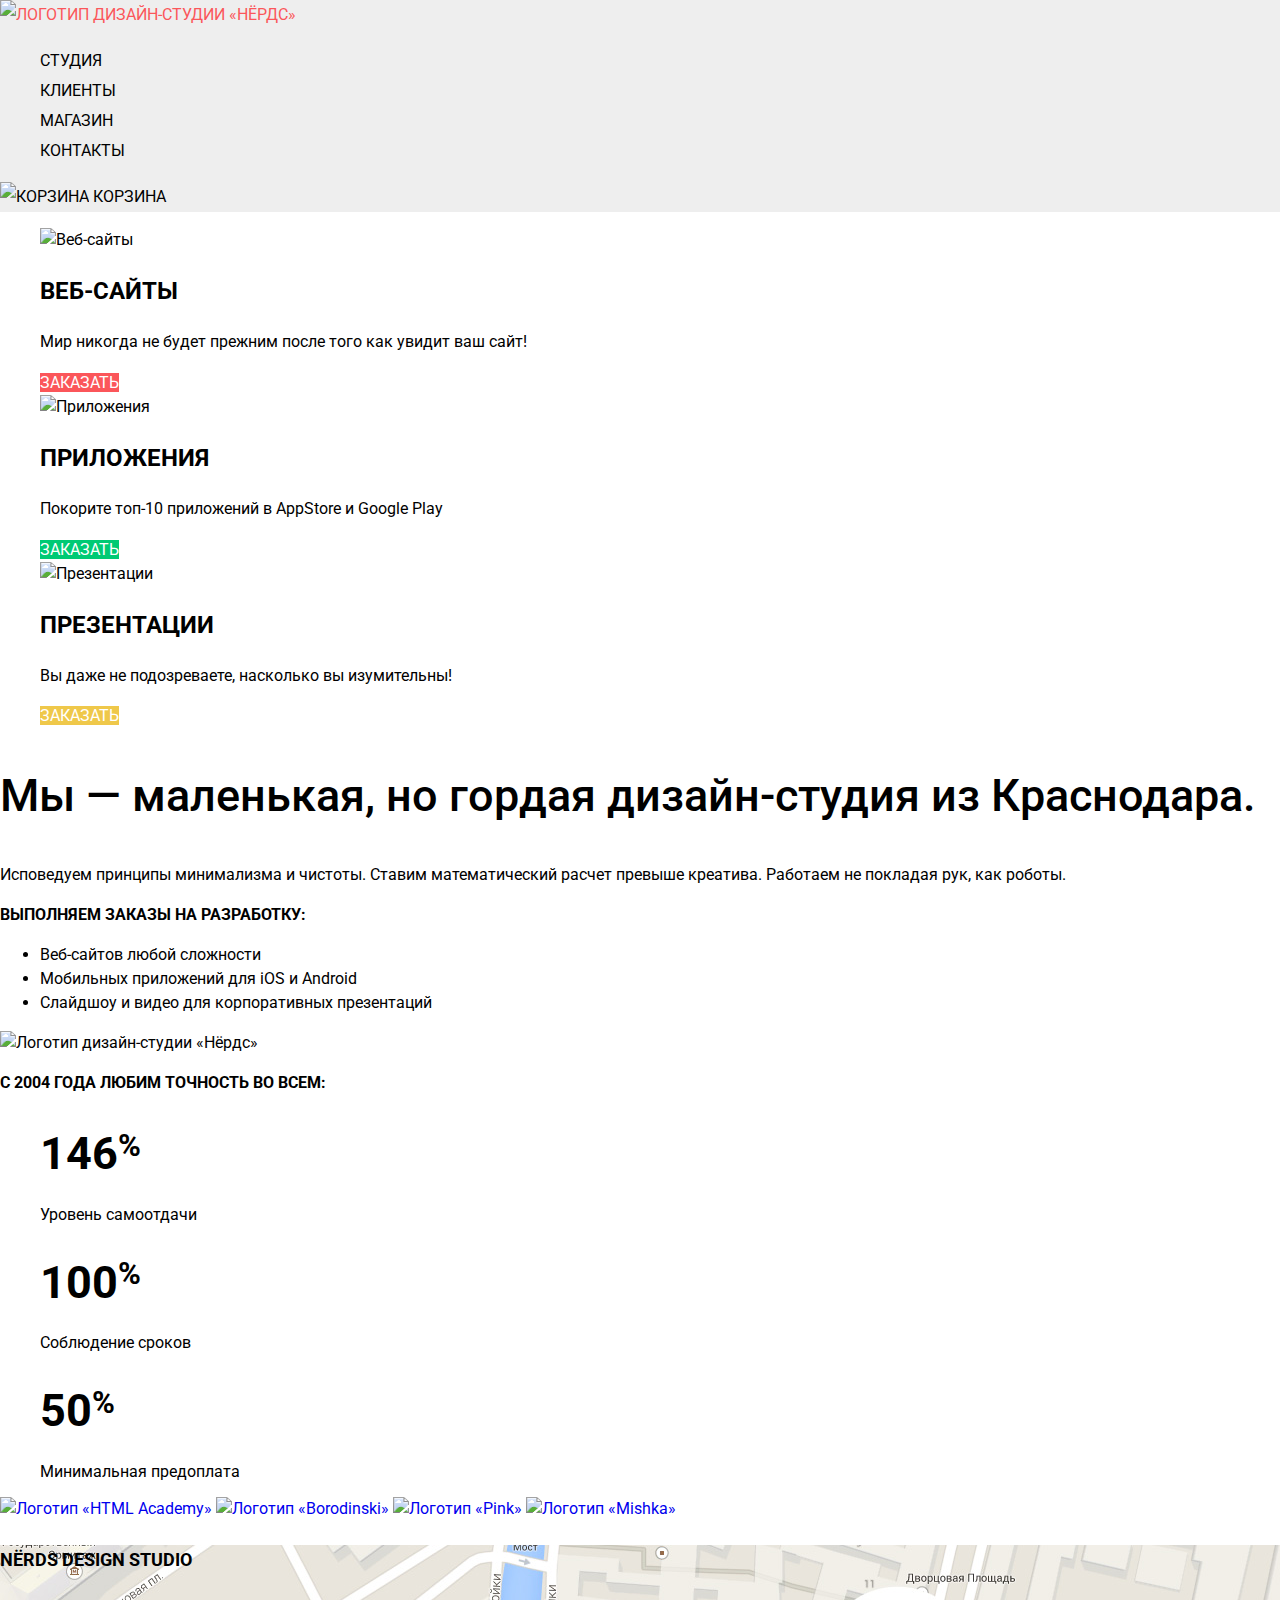
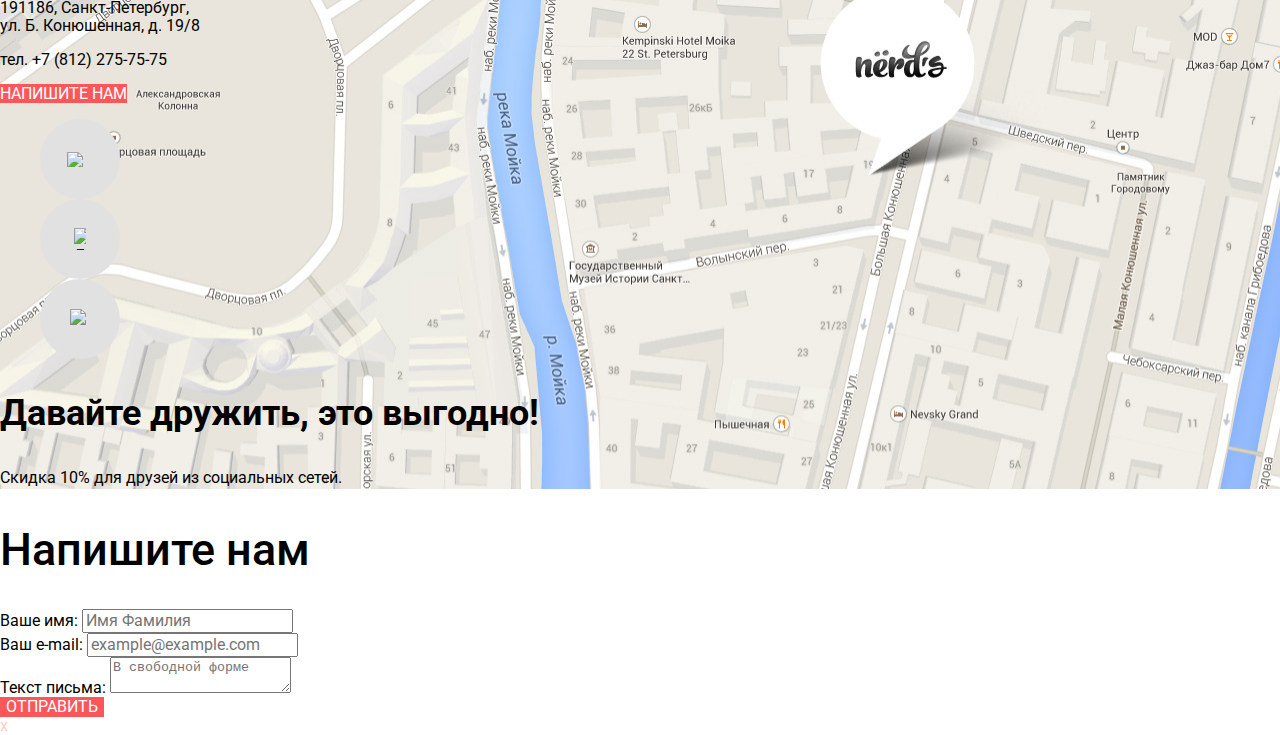
==== index.html @ 0537f31e "Поправил недоделки" ====
<!DOCTYPE html>
<html lang="ru">
  <head>
    <meta charset="utf-8">
    <title>HTML Academy: Нёрдс</title>
    <link href="https://fonts.googleapis.com/css?family=Roboto:400,500,700&display=swap&subset=cyrillic" rel="stylesheet">
    <link href="css/normalize.css" rel="stylesheet">
    <link href="css/style.css" rel="stylesheet">
  </head>
  <body>
    <header class="main-header">
      <nav class="main-navigation">
        <a class="main-header-logo">
          <img src="img/nerds-logo.svg" width="160" height="65" alt="Логотип дизайн-студии «Нёрдс»">
        </a>
        <ul class="site-navigation">
          <li>
            <a href="#">
              Студия
            </a>
          </li>
          <li>
            <a href="#">
              Клиенты
            </a>
          </li>
          <li>
            <a href="catalog.html">
              Магазин
            </a>
          </li>
          <li>
            <a href="#">
              Контакты
            </a>
          </li>
        </ul>
        <a href="#">
          <img src="img/cart-icon.svg" width="15" height="15" alt="Корзина">
          Корзина
        </a>
      </nav>
    </header>
    <main>
      <!--Слайдеры-->
      <h1 class="visually-hidden">Дизайн-студия «Нёрдс»</h1>
      <section class="functions">
        <h2 class="visually-hidden">Разрабатываем</h2>
        <ul class="functions-list">
          <li class="functions-item">
            <img src="img/index-sites.png" width="300" height="146" alt="Веб-сайты">
            <h3>Веб-сайты</h3>
            <p>Мир никогда не будет прежним после того как увидит ваш сайт!</p>
            <a class="button" href="#">
              Заказать
            </a>
          </li>
          <li class="functions-item">
            <img src="img/index-applications.png" width="300" height="146" alt="Приложения">
            <h3>Приложения</h3>
            <p>Покорите топ-10 приложений в AppStore и Google Play</p>
            <a class="button button-green" href="#">
              Заказать
            </a>
          </li>
          <li class="functions-item">
            <img src="img/index-presentations.png" width="300" height="146" alt="Презентации">
            <h3>Презентации</h3>
            <p>Вы даже не подозреваете, насколько вы изумительны!</p>
            <a class="button button-orange" href="#">
              Заказать
            </a>
          </li>
        </ul>
      </section>
      <section class="features">
        <h2 class="visually-hidden">Преимущества</h2>
        <p class="features-big">Мы — маленькая, но гордая дизайн-студия из Краснодара.</p>
        <p>Исповедуем принципы минимализма и чистоты. Ставим математический расчет превыше креатива. Работаем не покладая рук, как роботы.</p>
        <h3>Выполняем заказы на разработку:</h3>
        <ul class="features-works">
          <li>
            Веб-сайтов любой сложности
          </li>
          <li>
            Мобильных приложений для iOS и Android
          </li>
          <li>
            Слайдшоу и видео для корпоративных презентаций
          </li>
        </ul>
        <img src="img/index-logo2.png" width="360" height="208" alt="Логотип дизайн-студии «Нёрдс»">
        <div>
          <h3>с 2004 года любим точность во всем:</h3>
          <ul class="features-present">
            <li>
              <p>146<span><sup>%</sup></span></p>
              <p>Уровень самоотдачи</p>
            </li>
            <li>
              <p>100<span><sup>%</sup></span></p>
              <p>Соблюдение сроков</p>
            </li>
            <li>
              <p>50<span><sup>%</sup></span></p>
              <p>Минимальная предоплата</p>
            </li>
          </ul>
        </div>
      </section>
      <section class="partners">
        <a href="https://htmlacademy.ru/intensive/htmlcss">
          <img src="img/htmlacademy-logo.png" width="199" height="68" alt="Логотип «HTML Academy»">
        </a>
        <a href="#">
          <img src="img/borodinski-logo.png" width="209" height="87" alt="Логотип «Borodinski»">
        </a>
        <a href="#">
          <img src="img/pink-logo.png" width="185" height="52" alt="Логотип «Pink»">
        </a>
        <a href="#">
          <img src="img/mishka-logo.png" width="173" height="84" alt="Логотип «Mishka»">
        </a>
      </section>
    </main>
    <footer class="main-footer">
      <section class="footer-contacts">
        <h4>NЁRDS DESIGN STUDIO</h4>
        <p>191186, Санкт-Петербург,<br>
          ул. Б. Конюшенная, д. 19/8</p>
        <p>тел. +7 (812) 275-75-75</p>
        <a class="button" href="#">
          Напишите нам
        </a>
      </section>
      <div class="footer-social">
        <div class="footer-social-links">
          <ul>
            <li>
              <a class="button-social button-social-vk" href="#">
                <img src="img/vk-icon.svg" width="26" height="15" alt="Логотип «Вконтакте»">
              </a>
            </li>
            <li>
              <a class="button-social button-social-fb" href="#">
                <img src="img/fb-icon.svg" width="12" height="22" alt="Логотип «Фейсбук»">
              </a>
            </li>
            <li>
              <a class="button-social button-social-inst" href="#">
                <img src="img/insta-icon.svg" width="21" height="21" alt="Логотип «Инстаграм»">
              </a>
            </li>
          </ul>
        </div>
        <div class="footer-social-slogan">
          <h3>Давайте дружить, это выгодно!</h3>
          <p>Скидка 10% для друзей из социальных сетей.</p>
        </div>
      </div>
    </footer>
    <section class="modal-write-us">
      <h2>Напишите нам</h2>
      <form class="modal-write-us-form" action="https://echo.htmlacademy.ru" method="post">
        <div class="fullname">
          <label>
            Ваше имя:
            <input type="text" name="fullname" placeholder="Имя Фамилия">
          </label>
        </div>
        <div class="email">
          <label>
            Ваш e-mail:
            <input type="text" name="email" placeholder="example@example.com">
          </label>
        </div>
        <div class="message">
          <label>
            Текст письма:
            <textarea name="message" placeholder="В свободной форме"></textarea>
          </label>
        </div>
        <button class="button" type="submit">Отправить</button>
      </form>
      <a href="#">
        <span class="modal-close">x</span>
      </a>
    </section>
  </body>
</html>
---- css/style.css ----
/* CSS Document */

.visually-hidden {
  /* Удаляем элемент из потока документа */
  position: absolute;
  /* Временное решение для неверно произносимого, размазанного текста */
  white-space: nowrap;
  /* Устанавливаем минимально возможный размер (некоторые скринридеры игнорируют элементы с нулевой высотой и шириной) */
  width: 1px;
  height: 1px;
  /* Скрываем вылезающий за границы контент */
  overflow: hidden;
  /* Сбрасываем любые свойства, которые могут повлиять на размер элемента */
  border: 0;
  padding: 0;
  /* Вырезаем ту часть контента, которая должна отображаться. */
  /* Устаревшее свойство clip для старых браузеров */
  clip: rect(0 0 0 0);
  /* clip-path для новых браузеров. inset(50%) определяет область вставки, которая позволит контенту исчезнуть.  */
  clip-path: inset(50%); 
    /* Похоже, никто до конца не понимает, почему тут margin: -1px. Кроме того, это приводит к проблемам (читай: https://github.com/h5bp/html5-boilerplate/issues/1985). */
  margin: -1px;
}

body {
  margin: 0;
  padding: 0;

  font-family: "Roboto", Arial, sans-serif;
  font-size: 16px;
  line-height: 24px;
  font-weight: 400;

  background-color: #ffffff;
}

a {
  text-decoration: none;
}

.main-header {
  line-height: 30px;

  background-color: #eeeeee;
}

.main-navigation {
  text-transform: uppercase;
}

.site-navigation {
  list-style: none;
}

.main-navigation a {
  color: #000000;
}

.main-navigation a:hover {
  color: #fb565a;
}

.main-navigation a:active {
  color: #000000;
}

.main-navigation a:focus {
  color: #000000;
  border-bottom: 1px solid #fb565a;
}

.functions-list {
  list-style: none;
}

.functions-item h3 {
  font-size: 24px;
  line-height: 30px;
  font-weight: 700;
  text-transform: uppercase;
}

.features-big {
  font-size: 45px;
  line-height: 45px;
  font-weight: 500;
}

.features h3 {
  font-size: 16px;
  line-height: 24px;
  font-weight: 700;
  text-transform: uppercase;
}

.features-present {
  list-style: none;
}

.features-present p:nth-child(1) {
  font-size: 45px;
  line-height: 10px;
  font-weight: 700;
}

.features-present p:nth-child(2) {
  font-size: 16px;
  line-height: 18px;
}

.features-present span {
  font-size: smaller;
}

.main-footer {
  background-image: url("../img/map+marker.jpg");
  background-position: 0 -200px;
  background-repeat: no-repeat;
}

.footer-contacts {
  font-size: 16px;
  line-height: 18px;
}

.footer-contacts h4 {
  font-size: 18px;
  line-height: 30px;
  font-weight: 700;
  text-transform: uppercase;
}

.footer-social ul {
  list-style: none;
}

.footer-social-links {
  text-align: left;
}

.footer-social-slogan h3 {
  font-size: 36px;
  line-height: 36px;
  font-weight: 700;
}

.footer-social-slogan p {
  font-size: 16px;
  line-height: 22px;
}

.modal-write-us {
  font-size: 16px;
  line-height: 18px;
}

.modal-write-us h2 {
  font-size: 45px;
  line-height: 45px;
  font-weight: 500;
}

.modal-write-us-form input {
  font: inherit;
}

.modal-write-us span {
  color: #fecccd;
}

.modal-write-us span:hover {
  background-color: #fb565a;
}

.modal-write-us span:active {
  background-color: #ffeeee;
}

.button {
  font: inherit;

  text-align: center;
  color: #ffffff;
  vertical-align: middle;
  text-transform: uppercase;

  background-color: #fb565a;
  border: none;
}

.button:hover {
  background-color: #e74246;
}

.button:active {
  background-color: #d7373b;
}


.button-green {
  background-color: #00ca74;
}

.button-green:hover {
  background-color: #00bc6c;
}

.button-green:active {
  background-color: #00aa62;
}

.button-orange {
  background-color: #efc84a;
}

.button-orange:hover {
  background-color: #eab534;
}

.button-orange:active {
  background-color: #e5a722;
}

.button-social {
  display: flex;
  background-color: #e1e1e1;
  width: 80px;
  height: 80px;
  border-radius: 50%;
  text-align: center;
  justify-content: center;
  align-items: center;
}

.button-social:hover {
  background-color: #e74246;
}

.button-social:active {
  background-color: #d7373b;
}

.page-intro h1 {
  font-size: 55px;
  line-height: 55px;
  font-weight: 500;
}

.filters fieldset {
  border-width: 0px;
}

.filter-one legend {
  font-size: 18px;
  line-height: 30px;
  font-weight: 700;
  text-transform: uppercase;
}

.filter-price {
  font-size: 16px;
  line-height: 22px;
  text-transform: uppercase;
}

.filter-price input {
  font: inherit;
}

.filter-grid,
.filter-options {
  font-size: 16px;
  line-height: 20px;
}

.filters ul {
  list-style: none;
}

.filters button {
  font-size: 16px;
  line-height: 18px;
  font-weight: 500;
  text-transform: uppercase;
}

.sorting legend {
  font-size: 18px;
  line-height: 18px;
  font-weight: 700;
  text-transform: uppercase;
}

.sorting a {
  color: #000000;
  font-size: 14px;
  line-height: 18px;
  text-transform: uppercase;
}

.sorting span {
  font-size: 0px;
  line-height: 18px;
}

.catalog ul {
  list-style: none;
}

.catalog-item-popup h3 {
  color: #000000;
  font-size: 18px;
  line-height: 30px;
  font-weight: 700;
  text-transform: uppercase;
}

.catalog-item-popup h3:hover {
  color: #fb565a;
}

.catalog-item-popup h3:active {
  color: #000000;
}

.pagination-item a {
  color: #000000;
  font-size: 16px;
  line-height: 18px;
  font-weight: 500;
  text-transform: uppercase;
}

.pagination-item {
  background-color: #eeeeee;
}

.pagination-item:hover {
  background-color: #dfdfdf;
}

.pagination-item:active {
  background-color: #d5d5d5;
}

.pagination-item-current {
  background-color: #ffffff;
  border: 1px solid #dbdbdb;
}
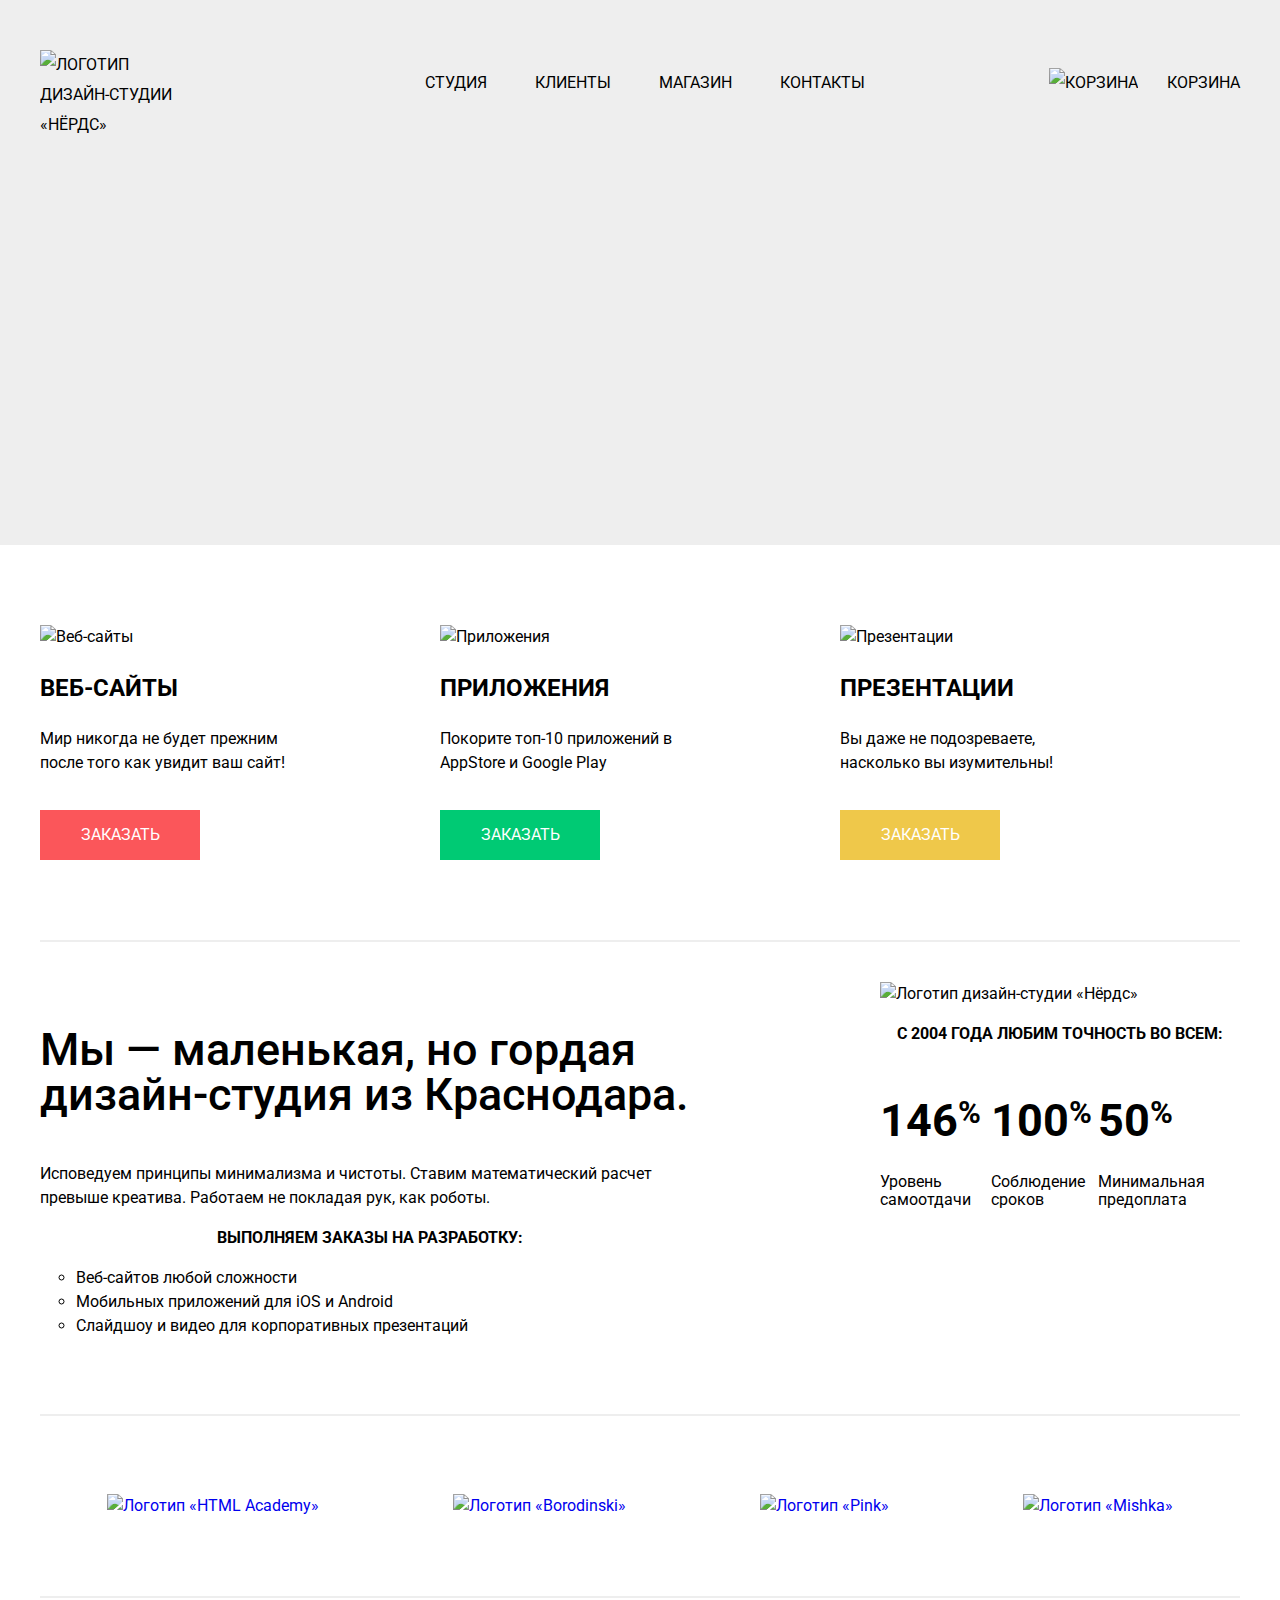
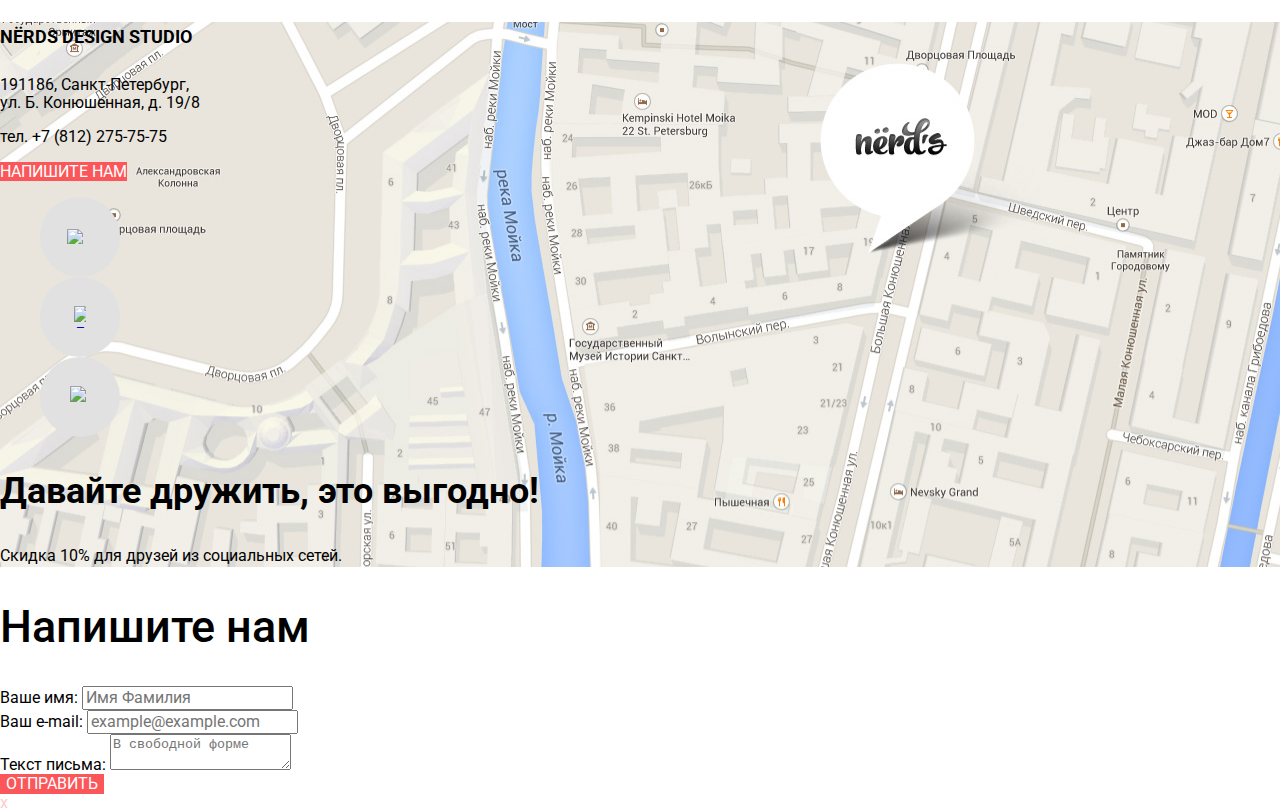
==== commit 01494909: "Промежуточные правки" ====
--- a/index.html
+++ b/index.html
@@ -9,7 +9,7 @@
   </head>
   <body>
     <header class="main-header">
-      <nav class="main-navigation">
+      <nav class="main-navigation container">
         <a class="main-header-logo">
           <img src="img/nerds-logo.svg" width="160" height="65" alt="Логотип дизайн-студии «Нёрдс»">
         </a>
@@ -35,127 +35,158 @@
             </a>
           </li>
         </ul>
-        <a href="#">
-          <img src="img/cart-icon.svg" width="15" height="15" alt="Корзина">
-          Корзина
-        </a>
+        <div class="main-navigation-cart">
+          <a href="#">
+            <img src="img/cart-icon.svg" width="15" height="15" alt="Корзина">
+            Корзина
+          </a>
+        </div>
       </nav>
     </header>
     <main>
-      <!--Слайдеры-->
-      <h1 class="visually-hidden">Дизайн-студия «Нёрдс»</h1>
-      <section class="functions">
-        <h2 class="visually-hidden">Разрабатываем</h2>
-        <ul class="functions-list">
-          <li class="functions-item">
-            <img src="img/index-sites.png" width="300" height="146" alt="Веб-сайты">
-            <h3>Веб-сайты</h3>
-            <p>Мир никогда не будет прежним после того как увидит ваш сайт!</p>
-            <a class="button" href="#">
-              Заказать
-            </a>
-          </li>
-          <li class="functions-item">
-            <img src="img/index-applications.png" width="300" height="146" alt="Приложения">
-            <h3>Приложения</h3>
-            <p>Покорите топ-10 приложений в AppStore и Google Play</p>
-            <a class="button button-green" href="#">
-              Заказать
-            </a>
-          </li>
-          <li class="functions-item">
-            <img src="img/index-presentations.png" width="300" height="146" alt="Презентации">
-            <h3>Презентации</h3>
-            <p>Вы даже не подозреваете, насколько вы изумительны!</p>
-            <a class="button button-orange" href="#">
-              Заказать
-            </a>
-          </li>
-        </ul>
-      </section>
-      <section class="features">
-        <h2 class="visually-hidden">Преимущества</h2>
-        <p class="features-big">Мы — маленькая, но гордая дизайн-студия из Краснодара.</p>
-        <p>Исповедуем принципы минимализма и чистоты. Ставим математический расчет превыше креатива. Работаем не покладая рук, как роботы.</p>
-        <h3>Выполняем заказы на разработку:</h3>
-        <ul class="features-works">
-          <li>
-            Веб-сайтов любой сложности
-          </li>
-          <li>
-            Мобильных приложений для iOS и Android
-          </li>
-          <li>
-            Слайдшоу и видео для корпоративных презентаций
-          </li>
-        </ul>
-        <img src="img/index-logo2.png" width="360" height="208" alt="Логотип дизайн-студии «Нёрдс»">
-        <div>
-          <h3>с 2004 года любим точность во всем:</h3>
-          <ul class="features-present">
-            <li>
-              <p>146<span><sup>%</sup></span></p>
-              <p>Уровень самоотдачи</p>
-            </li>
-            <li>
-              <p>100<span><sup>%</sup></span></p>
-              <p>Соблюдение сроков</p>
-            </li>
-            <li>
-              <p>50<span><sup>%</sup></span></p>
-              <p>Минимальная предоплата</p>
+      <div class="slider">
+        <div class="container">
+        </div>
+      </div>
+      <div class="container">
+        <h1 class="visually-hidden">Дизайн-студия «Нёрдс»</h1>
+        <section class="functions">
+          <h2 class="visually-hidden">Разрабатываем</h2>
+          <ul class="functions-list">
+            <li class="functions-item">
+              <img src="img/index-sites.png" width="300" height="146" alt="Веб-сайты">
+              <div class="functions-item-content">
+                <h3>Веб-сайты</h3>
+                <p>Мир никогда не будет прежним после того как увидит ваш сайт!</p>
+              </div>
+              <a class="button" href="#">
+                <p>Заказать</p>
+              </a>
+            </li>
+            <li class="functions-item">
+              <img src="img/index-applications.png" width="300" height="146" alt="Приложения">
+              <div class="functions-item-content">
+                <h3>Приложения</h3>
+                <p>Покорите топ-10 приложений в AppStore и Google Play</p>
+              </div>
+              <a class="button button-green" href="#">
+                <p>Заказать</p>
+              </a>
+            </li>
+            <li class="functions-item">
+              <img src="img/index-presentations.png" width="300" height="146" alt="Презентации">
+              <div class="functions-item-content">
+                <h3>Презентации</h3>
+                <p>Вы даже не подозреваете, насколько вы изумительны!</p>
+              </div>
+              <a class="button button-orange" href="#">
+                <p>Заказать</p>
+              </a>
             </li>
           </ul>
-        </div>
-      </section>
-      <section class="partners">
-        <a href="https://htmlacademy.ru/intensive/htmlcss">
-          <img src="img/htmlacademy-logo.png" width="199" height="68" alt="Логотип «HTML Academy»">
-        </a>
-        <a href="#">
-          <img src="img/borodinski-logo.png" width="209" height="87" alt="Логотип «Borodinski»">
-        </a>
-        <a href="#">
-          <img src="img/pink-logo.png" width="185" height="52" alt="Логотип «Pink»">
-        </a>
-        <a href="#">
-          <img src="img/mishka-logo.png" width="173" height="84" alt="Логотип «Mishka»">
-        </a>
-      </section>
+        </section>
+        <section class="features">
+          <h2 class="visually-hidden">Преимущества</h2>
+          <ul class="features-list">
+            <li class="features-item">
+              <p class="features-big">Мы — маленькая, но гордая дизайн-студия из Краснодара.</p>
+              <p>Исповедуем принципы минимализма и чистоты. Ставим математический расчет превыше креатива. Работаем не покладая рук, как роботы.</p>
+              <h3>Выполняем заказы на разработку:</h3>
+              <ul class="features-works">
+                <li>
+                  Веб-сайтов любой сложности
+                </li>
+                <li>
+                  Мобильных приложений для iOS и Android
+                </li>
+                <li>
+                  Слайдшоу и видео для корпоративных презентаций
+                </li>
+              </ul>
+            </li>
+            <li class="features-item">
+              <img src="img/index-logo2.png" width="360" height="208" alt="Логотип дизайн-студии «Нёрдс»">
+              <div>
+                <h3>с 2004 года любим точность во всем:</h3>
+                <ul class="features-present">
+                  <li>
+                    <p>146<span><sup>%</sup></span></p>
+                    <p>Уровень самоотдачи</p>
+                  </li>
+                  <li>
+                    <p>100<span><sup>%</sup></span></p>
+                    <p>Соблюдение сроков</p>
+                  </li>
+                  <li>
+                    <p>50<span><sup>%</sup></span></p>
+                    <p>Минимальная предоплата</p>
+                  </li>
+                </ul>
+              </div>
+            </li>
+          </ul>
+        </section>
+        <section class="partners">
+          <ul class="partners-list">
+            <li class="partners-item">
+              <a href="https://htmlacademy.ru/intensive/htmlcss">
+                <img src="img/htmlacademy-logo.png" width="199" height="68" alt="Логотип «HTML Academy»">
+              </a>
+            </li>
+            <li class="partners-item">
+              <a href="#">
+                <img src="img/borodinski-logo.png" width="209" height="87" alt="Логотип «Borodinski»">
+              </a>
+            </li>
+            <li class="partners-item">
+              <a href="#">
+                <img src="img/pink-logo.png" width="185" height="52" alt="Логотип «Pink»">
+              </a>
+            </li>
+            <li class="partners-item">
+              <a href="#">
+                <img src="img/mishka-logo.png" width="173" height="84" alt="Логотип «Mishka»">
+              </a>
+            </li>
+          </ul>
+        </section>
+      </div>
     </main>
     <footer class="main-footer">
-      <section class="footer-contacts">
-        <h4>NЁRDS DESIGN STUDIO</h4>
-        <p>191186, Санкт-Петербург,<br>
-          ул. Б. Конюшенная, д. 19/8</p>
-        <p>тел. +7 (812) 275-75-75</p>
-        <a class="button" href="#">
-          Напишите нам
-        </a>
-      </section>
-      <div class="footer-social">
-        <div class="footer-social-links">
-          <ul>
-            <li>
-              <a class="button-social button-social-vk" href="#">
-                <img src="img/vk-icon.svg" width="26" height="15" alt="Логотип «Вконтакте»">
-              </a>
-            </li>
-            <li>
-              <a class="button-social button-social-fb" href="#">
-                <img src="img/fb-icon.svg" width="12" height="22" alt="Логотип «Фейсбук»">
-              </a>
-            </li>
-            <li>
-              <a class="button-social button-social-inst" href="#">
-                <img src="img/insta-icon.svg" width="21" height="21" alt="Логотип «Инстаграм»">
-              </a>
-            </li>
-          </ul>
-        </div>
-        <div class="footer-social-slogan">
-          <h3>Давайте дружить, это выгодно!</h3>
-          <p>Скидка 10% для друзей из социальных сетей.</p>
+      <div>
+        <section class="footer-contacts">
+          <h4>NЁRDS DESIGN STUDIO</h4>
+          <p>191186, Санкт-Петербург,<br>
+            ул. Б. Конюшенная, д. 19/8</p>
+          <p>тел. +7 (812) 275-75-75</p>
+          <a class="button" href="#">
+            Напишите нам
+          </a>
+        </section>
+        <div class="footer-social">
+          <div class="footer-social-links">
+            <ul>
+              <li>
+                <a class="button-social button-social-vk" href="#">
+                  <img src="img/vk-icon.svg" width="26" height="15" alt="Логотип «Вконтакте»">
+                </a>
+              </li>
+              <li>
+                <a class="button-social button-social-fb" href="#">
+                  <img src="img/fb-icon.svg" width="12" height="22" alt="Логотип «Фейсбук»">
+                </a>
+              </li>
+              <li>
+                <a class="button-social button-social-inst" href="#">
+                  <img src="img/insta-icon.svg" width="21" height="21" alt="Логотип «Инстаграм»">
+                </a>
+              </li>
+            </ul>
+          </div>
+          <div class="footer-social-slogan">
+            <h3>Давайте дружить, это выгодно!</h3>
+            <p>Скидка 10% для друзей из социальных сетей.</p>
+          </div>
         </div>
       </div>
     </footer>
--- a/css/style.css
+++ b/css/style.css
@@ -1,24 +1,15 @@
 /* CSS Document */
 
 .visually-hidden {
-  /* Удаляем элемент из потока документа */
   position: absolute;
-  /* Временное решение для неверно произносимого, размазанного текста */
   white-space: nowrap;
-  /* Устанавливаем минимально возможный размер (некоторые скринридеры игнорируют элементы с нулевой высотой и шириной) */
   width: 1px;
   height: 1px;
-  /* Скрываем вылезающий за границы контент */
   overflow: hidden;
-  /* Сбрасываем любые свойства, которые могут повлиять на размер элемента */
   border: 0;
   padding: 0;
-  /* Вырезаем ту часть контента, которая должна отображаться. */
-  /* Устаревшее свойство clip для старых браузеров */
   clip: rect(0 0 0 0);
-  /* clip-path для новых браузеров. inset(50%) определяет область вставки, которая позволит контенту исчезнуть.  */
   clip-path: inset(50%); 
-    /* Похоже, никто до конца не понимает, почему тут margin: -1px. Кроме того, это приводит к проблемам (читай: https://github.com/h5bp/html5-boilerplate/issues/1985). */
   margin: -1px;
 }
 
@@ -40,16 +31,23 @@
 
 .main-header {
   line-height: 30px;
+  padding-top: 50px;
 
   background-color: #eeeeee;
 }
 
+.main-header-logo {
+  width: 160px;
+  height: 65px;
+}
+
 .main-navigation {
-  text-transform: uppercase;
-}
-
-.site-navigation {
-  list-style: none;
+  display: flex;
+  justify-content: space-between;
+  align-items: center;
+  margin-top: 50px;
+  
+  text-transform: uppercase;
 }
 
 .main-navigation a {
@@ -69,8 +67,46 @@
   border-bottom: 1px solid #fb565a;
 }
 
+.main-navigation-cart img {
+  margin-right: 25px;
+}
+
+.site-navigation {
+  display: flex;
+  justify-content: space-between;
+  width: 440px;
+  
+  list-style: none;
+}
+
+.slider {
+  min-height: 430px;
+  margin-bottom: 80px;
+  background-color: #eeeeee;
+}
+
+.container {
+  width: 1200px;
+  margin: 0 auto;
+  padding: 0 20px;
+}
+
 .functions-list {
-  list-style: none;
+  display: flex;
+  list-style: none;
+  margin: 0;
+  padding: 0;
+  border-bottom: 2px solid #eeeeee;
+  margin-bottom: 40px;
+}
+
+.functions-item {
+  width: 300px;
+  margin-right: 100px;
+}
+
+.functions-item:last-child {
+  margin-right: 0;
 }
 
 .functions-item h3 {
@@ -78,6 +114,41 @@
   line-height: 30px;
   font-weight: 700;
   text-transform: uppercase;
+}
+
+.functions-item-content {
+  width: 260px;
+  margin-bottom: 35px;
+}
+
+.functions-item .button {
+  display: flex;
+  width: 160px;
+  height: 50px;
+  justify-content: center;
+  margin-bottom: 80px;
+}
+
+.button p {
+  align-self: center;
+}
+
+.features-list {
+  display: flex;
+  justify-content: space-between;
+  list-style: none;
+  margin: 0;
+  padding: 0;
+  border-bottom: 2px solid #eeeeee;
+  padding-bottom: 76px;
+}
+
+.features-item:first-child {
+  width: 660px;
+}
+
+.features-item:last-child {
+  width: 360px;
 }
 
 .features-big {
@@ -91,9 +162,20 @@
   line-height: 24px;
   font-weight: 700;
   text-transform: uppercase;
+  text-align: center;
+}
+
+.features-works {
+  margin: 0;
+  padding: 0;
+  margin-left: 36px;
 }
 
 .features-present {
+  display: flex;
+  justify-content: space-between;
+  margin: 0;
+  padding: 0;
   list-style: none;
 }
 
@@ -110,6 +192,20 @@
 
 .features-present span {
   font-size: smaller;
+}
+
+.partners-list {
+  display: flex;
+  list-style: none;
+  margin: 0;
+  padding: 0;
+  border-bottom: 2px solid #eeeeee;
+  min-height: 180px;
+  align-items: center;
+}
+
+.partners-item {
+  margin: 0 auto;
 }
 
 .main-footer {
@@ -240,6 +336,18 @@
   background-color: #d7373b;
 }
 
+.page-intro {
+  min-height: 200px;
+  background-color: #eeeeee;
+  margin: 0;
+}
+
+.page-intro .container {
+  display: flex;
+  justify-content: center;
+  align-items: center;
+}
+
 .page-intro h1 {
   font-size: 55px;
   line-height: 55px;
@@ -348,3 +456,15 @@
   border: 1px solid #dbdbdb;
 }
 
+/*body > * {
+  background-color: rgba(255, 0, 0, 0.3);
+}
+*/
+/*body > * > * {
+  background-color: rgba(255, 255, 0, 0.3);
+}*/
+
+/*body > * > * > * {
+  background-color: rgba(255, 0, 255, 0.3);
+}*/
+
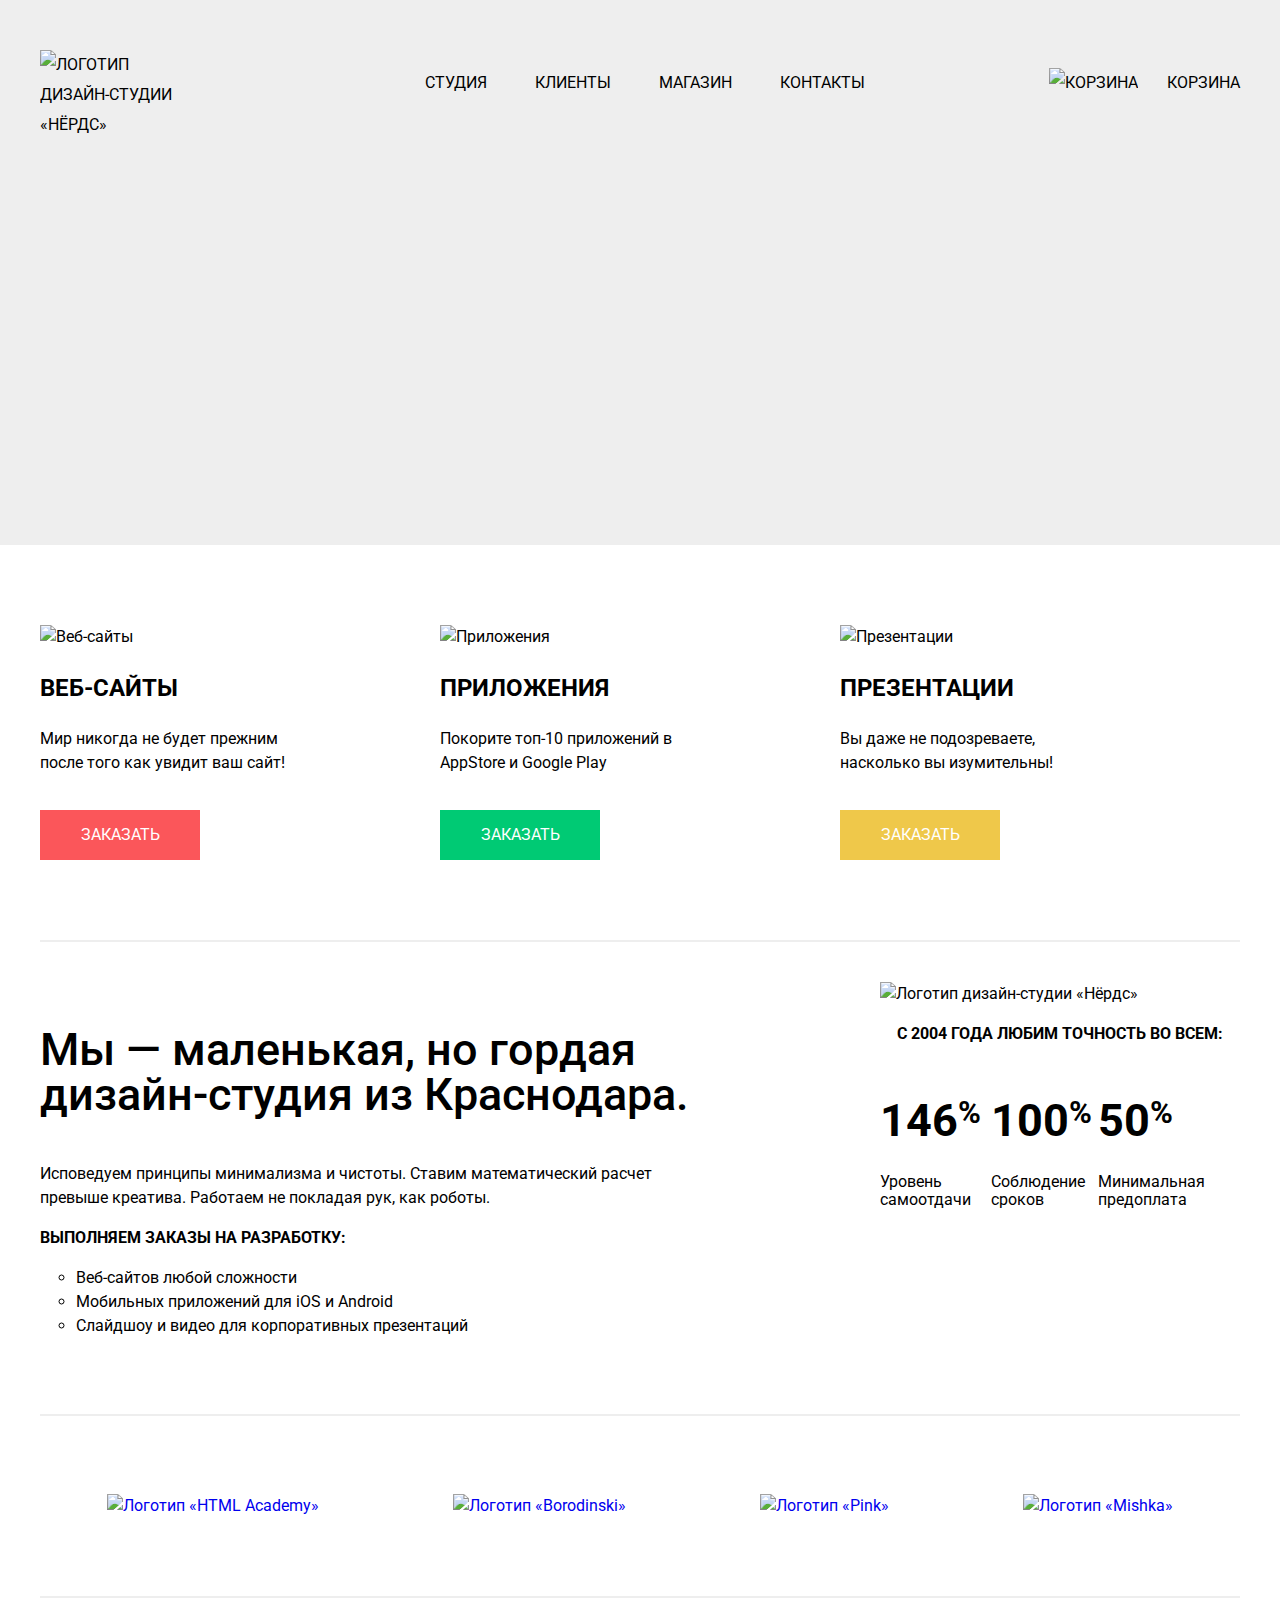
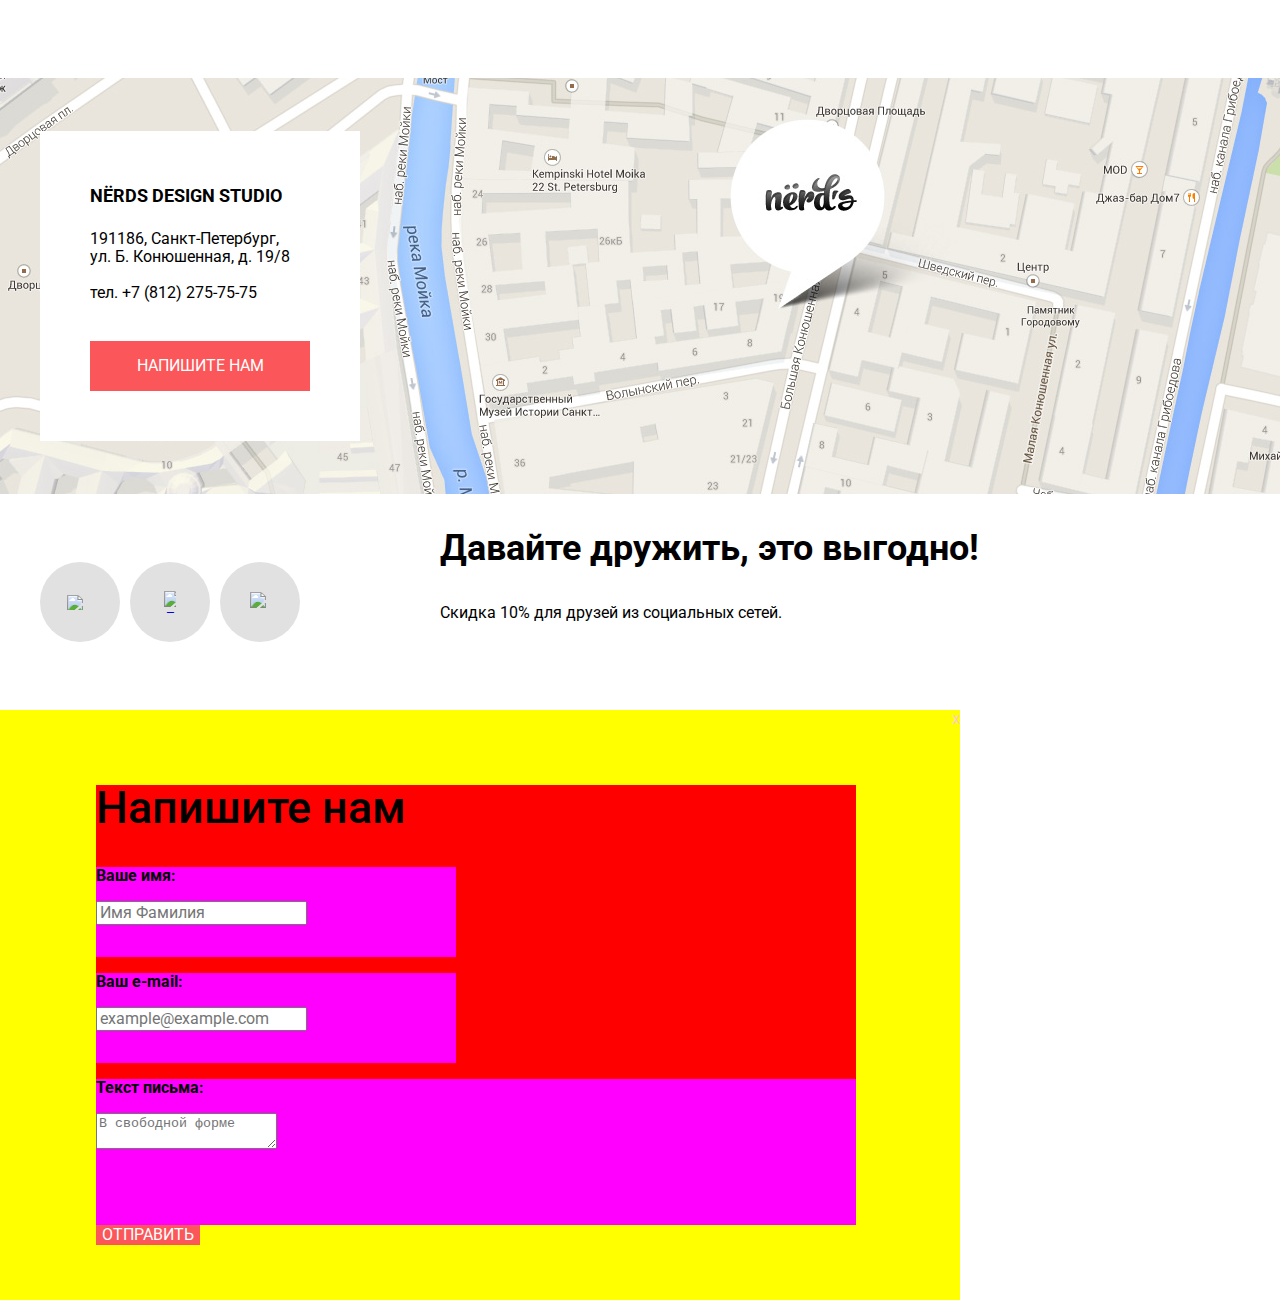
==== commit 20baa280: "Промежуточное сохранение" ====
--- a/index.html
+++ b/index.html
@@ -153,66 +153,70 @@
       </div>
     </main>
     <footer class="main-footer">
-      <div>
-        <section class="footer-contacts">
-          <h4>NЁRDS DESIGN STUDIO</h4>
-          <p>191186, Санкт-Петербург,<br>
-            ул. Б. Конюшенная, д. 19/8</p>
-          <p>тел. +7 (812) 275-75-75</p>
-          <a class="button" href="#">
-            Напишите нам
-          </a>
-        </section>
-        <div class="footer-social">
-          <div class="footer-social-links">
-            <ul>
-              <li>
-                <a class="button-social button-social-vk" href="#">
-                  <img src="img/vk-icon.svg" width="26" height="15" alt="Логотип «Вконтакте»">
-                </a>
-              </li>
-              <li>
-                <a class="button-social button-social-fb" href="#">
-                  <img src="img/fb-icon.svg" width="12" height="22" alt="Логотип «Фейсбук»">
-                </a>
-              </li>
-              <li>
-                <a class="button-social button-social-inst" href="#">
-                  <img src="img/insta-icon.svg" width="21" height="21" alt="Логотип «Инстаграм»">
-                </a>
-              </li>
-            </ul>
-          </div>
-          <div class="footer-social-slogan">
-            <h3>Давайте дружить, это выгодно!</h3>
-            <p>Скидка 10% для друзей из социальных сетей.</p>
-          </div>
+      <div class="footer-map">
+        <div class="container">
+          <section class="footer-contacts">
+            <div class="footer-contacts-container">
+              <h4>NЁRDS DESIGN STUDIO</h4>
+              <p>191186, Санкт-Петербург,<br>
+                ул. Б. Конюшенная, д. 19/8</p>
+              <p>тел. +7 (812) 275-75-75</p>
+              <a class="button" href="#">
+                Напишите нам
+              </a>
+            </div>
+          </section>
+        </div>
+      </div>
+      <div class="footer-social">
+        <ul class="footer-social-links">
+          <li>
+            <a class="button-social button-social-vk" href="#">
+              <img src="img/vk-icon.svg" width="26" height="15" alt="Логотип «Вконтакте»">
+            </a>
+          </li>
+          <li>
+            <a class="button-social button-social-fb" href="#">
+              <img src="img/fb-icon.svg" width="12" height="22" alt="Логотип «Фейсбук»">
+            </a>
+          </li>
+          <li>
+            <a class="button-social button-social-inst" href="#">
+              <img src="img/insta-icon.svg" width="21" height="21" alt="Логотип «Инстаграм»">
+            </a>
+          </li>
+        </ul>
+        <div class="footer-social-slogan">
+          <h3>Давайте дружить, это выгодно!</h3>
+          <p>Скидка 10% для друзей из социальных сетей.</p>
         </div>
       </div>
     </footer>
     <section class="modal-write-us">
-      <h2>Напишите нам</h2>
-      <form class="modal-write-us-form" action="https://echo.htmlacademy.ru" method="post">
-        <div class="fullname">
-          <label>
-            Ваше имя:
-            <input type="text" name="fullname" placeholder="Имя Фамилия">
-          </label>
-        </div>
-        <div class="email">
-          <label>
-            Ваш e-mail:
-            <input type="text" name="email" placeholder="example@example.com">
-          </label>
-        </div>
-        <div class="message">
-          <label>
-            Текст письма:
-            <textarea name="message" placeholder="В свободной форме"></textarea>
-          </label>
-        </div>
-        <button class="button" type="submit">Отправить</button>
-      </form>
+      <div class="modal-write-us-container">
+        <h2>Напишите нам</h2>
+        <form class="modal-write-us-form" action="https://echo.htmlacademy.ru" method="post">
+          <div class="fullname">
+            <label>
+              <p>Ваше имя:</p>
+              <input type="text" name="fullname" placeholder="Имя Фамилия">
+            </label>
+          </div>
+          <div class="email">
+            <label>
+              <p>Ваш e-mail:</p>
+              <input type="text" name="email" placeholder="example@example.com">
+            </label>
+          </div>
+          <div class="message">
+            <label>
+              <p>Текст письма:</p>
+              <textarea name="message" placeholder="В свободной форме"></textarea>
+            </label>
+          </div>
+          <button class="button" type="submit">Отправить</button>
+        </form>
+      </div>
       <a href="#">
         <span class="modal-close">x</span>
       </a>
--- a/css/style.css
+++ b/css/style.css
@@ -157,11 +157,18 @@
   font-weight: 500;
 }
 
-.features h3 {
+.features-item h3 {
   font-size: 16px;
   line-height: 24px;
   font-weight: 700;
   text-transform: uppercase;
+}
+
+.features-item:first-child h3 {
+  text-align: left;
+}
+
+.features-item:last-child h3 {
   text-align: center;
 }
 
@@ -202,6 +209,7 @@
   border-bottom: 2px solid #eeeeee;
   min-height: 180px;
   align-items: center;
+  margin-bottom: 80px;
 }
 
 .partners-item {
@@ -209,29 +217,82 @@
 }
 
 .main-footer {
+  display: flex;
+  flex-direction: column;
+}
+
+.footer-map {
   background-image: url("../img/map+marker.jpg");
-  background-position: 0 -200px;
+  background-position: -90px -200px;
   background-repeat: no-repeat;
+  height: 416px;
+}
+
+.footer-map .container {
+  display: flex;
+  flex-direction: column;
+  justify-content: center;
+  height: inherit;
 }
 
 .footer-contacts {
-  font-size: 16px;
-  line-height: 18px;
-}
-
-.footer-contacts h4 {
+  display: flex;
+  background-color: #ffffff;
+  width: 320px;
+  height: 310px;
+}
+
+.footer-contacts-container {
+  display: flex;
+  flex-direction: column;
+  justify-content: space-between;
+  width: 220px;
+  height: 210px;
+  margin: auto auto;
+  font-size: 16px;
+  line-height: 18px;
+}
+
+.footer-contacts-container h4 {
   font-size: 18px;
   line-height: 30px;
   font-weight: 700;
   text-transform: uppercase;
-}
-
-.footer-social ul {
-  list-style: none;
+  margin-top: 0;
+  margin-bottom: 0px;
+}
+
+.footer-contacts-container p {
+  margin-top: 0;
+  margin-bottom: 0px;
+}
+
+.footer-contacts-container .button {
+  display: flex;
+  width: 220px;
+  height: 50px;
+  justify-content: center;
+  align-items: center;
+  margin-top: 20px;
+}
+
+.footer-social {
+  display: flex;
+  min-height: 216px;
 }
 
 .footer-social-links {
+  display: flex;
+  justify-content: space-between;
+  align-items: center;
   text-align: left;
+  list-style: none;
+  width: 260px;
+  margin-right: 140px;
+}
+
+.footer-social-slogan {
+  width: 560px;
 }
 
 .footer-social-slogan h3 {
@@ -246,14 +307,43 @@
 }
 
 .modal-write-us {
-  font-size: 16px;
-  line-height: 18px;
-}
-
-.modal-write-us h2 {
+  display: flex;
+  font-size: 16px;
+  line-height: 18px;
+  width: 960px;
+  height: 590px;
+  background-color: #ffff00;
+}
+
+.modal-write-us-container {
+  width: 760px;
+  height: 440px;
+  margin: auto;
+  background-color: #ff0000;
+}
+
+.modal-write-us-container .fullname,
+.modal-write-us-container .email {
+  width: 360px;
+  height: 90px;
+  background-color: #ff00ff;
+}
+
+.modal-write-us-container .message {
+  width: 760px;
+  height: 146px;
+  background-color: #ff00ff;
+}
+
+.modal-write-us-container h2 {
   font-size: 45px;
   line-height: 45px;
   font-weight: 500;
+  margin-top: 0;
+}
+
+.modal-write-us-container p {
+  font-weight: 700;
 }
 
 .modal-write-us-form input {
@@ -354,6 +444,15 @@
   font-weight: 500;
 }
 
+.catalog-columns {
+  display: flex;
+  justify-content: space-between;
+}
+
+.filters {
+  width: 260px;
+}
+
 .filters fieldset {
   border-width: 0px;
 }
@@ -381,6 +480,13 @@
   line-height: 20px;
 }
 
+.filter-grid-list,
+.filter-options-list {
+  list-style: none;
+  margin: 0;
+  padding: 0;
+}
+
 .filters ul {
   list-style: none;
 }
@@ -392,7 +498,34 @@
   text-transform: uppercase;
 }
 
-.sorting legend {
+.sorting {
+  display: flex;
+  justify-content: space-between;
+  min-height: 133px;
+  align-items: center;
+  background-color: rgba(255, 0, 0, 0.3);
+}
+
+.sorting-header {
+  width: 360px;
+}
+
+.sorting-body {
+  display: flex;
+  width: 360px;
+  justify-content: space-between;
+}
+
+.sorting-list {
+  display: flex;
+  list-style: none;
+  margin: 0;
+  padding: 0;
+  width: 280px;
+  justify-content: space-between;
+}
+
+.sorting-header h2 {
   font-size: 18px;
   line-height: 18px;
   font-weight: 700;
@@ -411,8 +544,46 @@
   line-height: 18px;
 }
 
-.catalog ul {
-  list-style: none;
+.catalog {
+  width: 760px;
+}
+
+.catalog-list {
+  display: flex;
+  flex-wrap: wrap;
+  justify-content: space-between;
+  list-style: none;
+  margin: 0;
+  padding: 0;
+  margin-bottom: 60px;
+}
+
+.catalog-item {
+  width: 360px;
+  margin-bottom: 33px;
+  margin-right: 40px;
+}
+
+.catalog-item:nth-child(2n) {
+  margin-right: 0;
+}
+
+.catalog-item-image::before {
+  display: inline-block;
+  content: " ";
+  height: 40px;
+  width: 360px;
+  background-image: url("../img/browser.svg");
+  background-color: #e9e9e9;
+  position: relative;
+  top: 10px;
+  border-top-left-radius: 3px;
+  border-top-right-radius: 3px;
+}
+
+.catalog-item-popup {
+  min-height: 230px;
+  background-color: #eeeeee;
 }
 
 .catalog-item-popup h3 {
@@ -431,6 +602,14 @@
   color: #000000;
 }
 
+.pagination-list {
+  display: flex;
+  list-style: none;
+  margin: 0;
+  padding: 0;
+  margin-bottom: 60px;
+}
+
 .pagination-item a {
   color: #000000;
   font-size: 16px;
@@ -441,19 +620,29 @@
 
 .pagination-item {
   background-color: #eeeeee;
+  width: 44px;
+  height: 44px;
+  border: 3px solid #eeeeee;
+  margin-right: 10px;
+}
+
+.pagination-item:last-child {
+  width: 260px;
 }
 
 .pagination-item:hover {
   background-color: #dfdfdf;
+  border-color: #dfdfdf;
 }
 
 .pagination-item:active {
   background-color: #d5d5d5;
+  border-color: #d5d5d5;
 }
 
 .pagination-item-current {
   background-color: #ffffff;
-  border: 1px solid #dbdbdb;
+  border-color: #dbdbdb;
 }
 
 /*body > * {
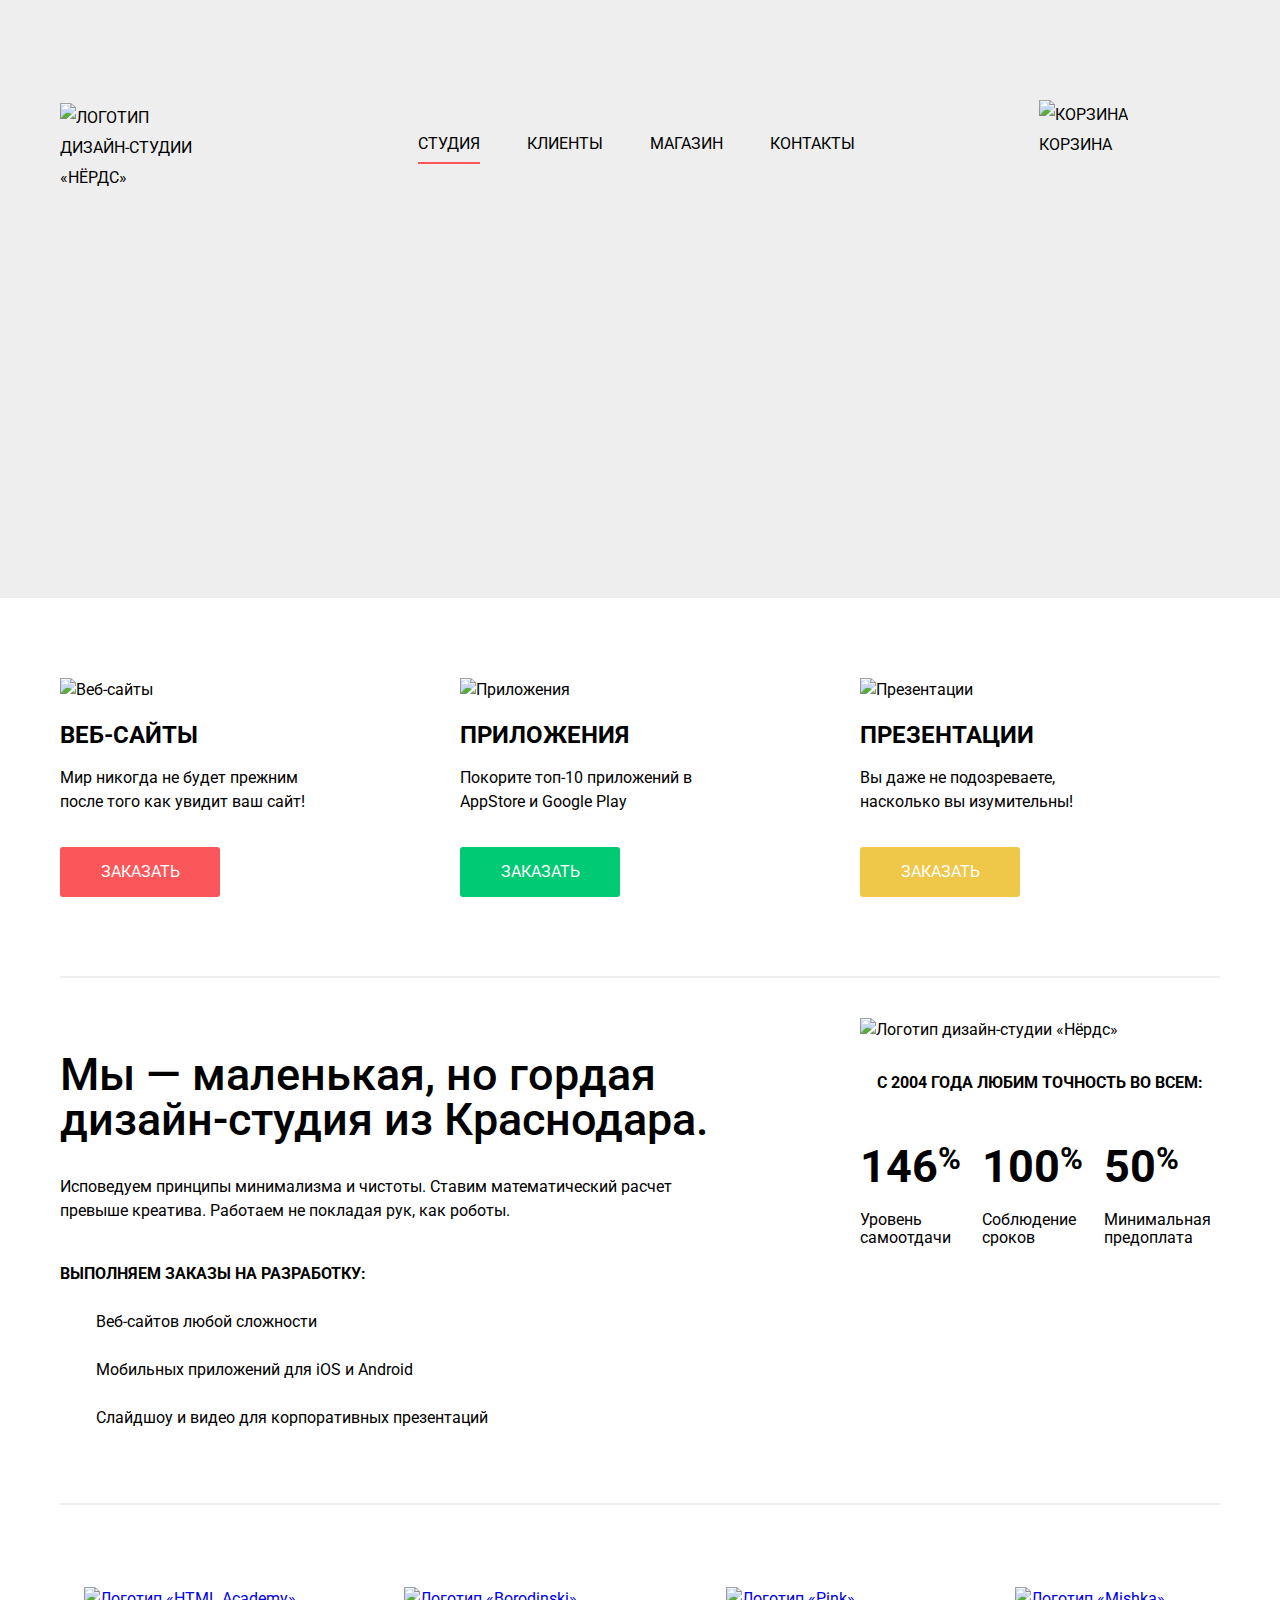
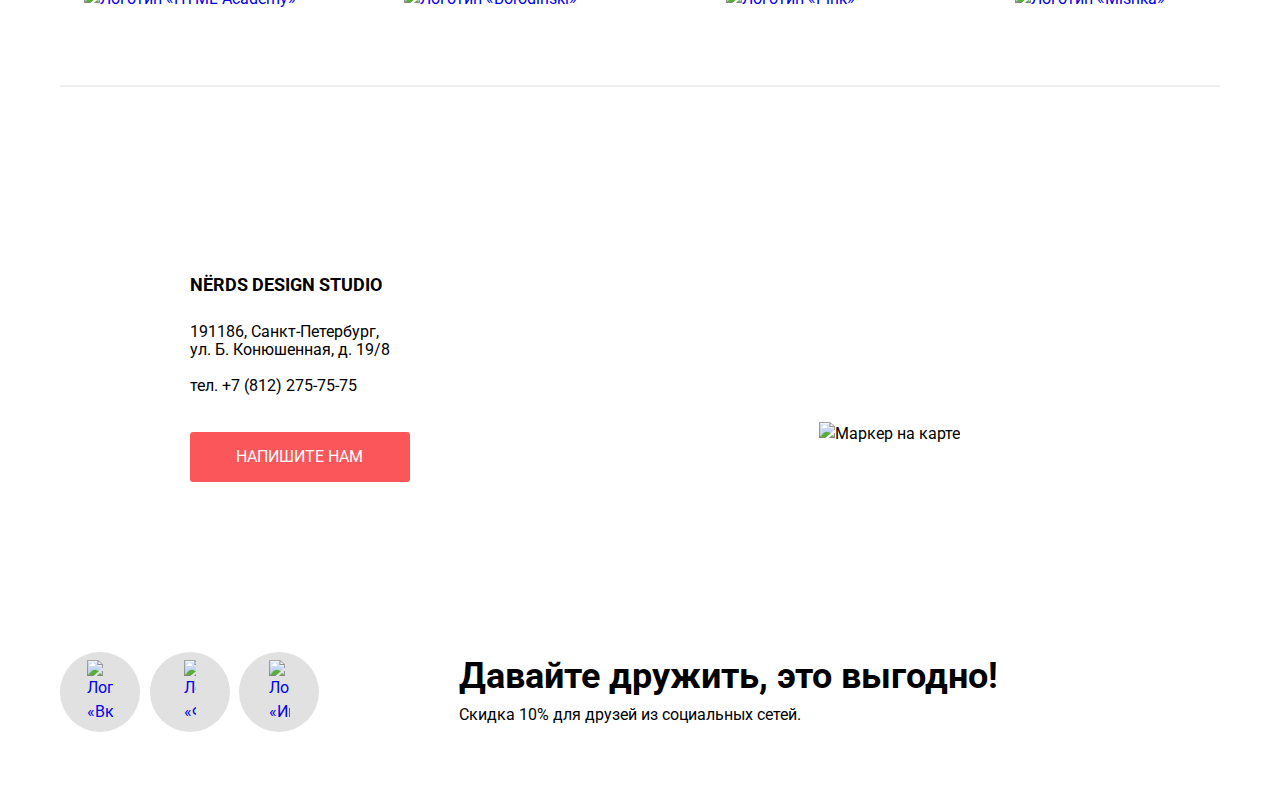
==== commit 9726804e: "update" ====
--- a/index.html
+++ b/index.html
@@ -14,7 +14,7 @@
           <img src="img/nerds-logo.svg" width="160" height="65" alt="Логотип дизайн-студии «Нёрдс»">
         </a>
         <ul class="site-navigation">
-          <li>
+          <li class="main-navigation-current-page">
             <a href="#">
               Студия
             </a>
@@ -90,7 +90,7 @@
           <ul class="features-list">
             <li class="features-item">
               <p class="features-big">Мы — маленькая, но гордая дизайн-студия из Краснодара.</p>
-              <p>Исповедуем принципы минимализма и чистоты. Ставим математический расчет превыше креатива. Работаем не покладая рук, как роботы.</p>
+              <p class="features-normal">Исповедуем принципы минимализма и чистоты. Ставим математический расчет превыше креатива. Работаем не покладая рук, как роботы.</p>
               <h3>Выполняем заказы на разработку:</h3>
               <ul class="features-works">
                 <li>
@@ -106,27 +106,26 @@
             </li>
             <li class="features-item">
               <img src="img/index-logo2.png" width="360" height="208" alt="Логотип дизайн-студии «Нёрдс»">
-              <div>
-                <h3>с 2004 года любим точность во всем:</h3>
-                <ul class="features-present">
-                  <li>
-                    <p>146<span><sup>%</sup></span></p>
-                    <p>Уровень самоотдачи</p>
-                  </li>
-                  <li>
-                    <p>100<span><sup>%</sup></span></p>
-                    <p>Соблюдение сроков</p>
-                  </li>
-                  <li>
-                    <p>50<span><sup>%</sup></span></p>
-                    <p>Минимальная предоплата</p>
-                  </li>
-                </ul>
-              </div>
+              <h3>с 2004 года любим точность во всем:</h3>
+              <ul class="features-present">
+                <li>
+                  <p>146<span><sup>%</sup></span></p>
+                  <p>Уровень самоотдачи</p>
+                </li>
+                <li>
+                  <p>100<span><sup>%</sup></span></p>
+                  <p>Соблюдение сроков</p>
+                </li>
+                <li>
+                  <p>50<span><sup>%</sup></span></p>
+                  <p>Минимальная предоплата</p>
+                </li>
+              </ul>
             </li>
           </ul>
         </section>
         <section class="partners">
+          <h2 class="visually-hidden">Партнеры</h2>
           <ul class="partners-list">
             <li class="partners-item">
               <a href="https://htmlacademy.ru/intensive/htmlcss">
@@ -167,8 +166,9 @@
             </div>
           </section>
         </div>
-      </div>
-      <div class="footer-social">
+        <img src="img/map-marker.png" alt="Маркер на карте">
+      </div>
+      <div class="footer-social container">
         <ul class="footer-social-links">
           <li>
             <a class="button-social button-social-vk" href="#">
@@ -187,8 +187,8 @@
           </li>
         </ul>
         <div class="footer-social-slogan">
-          <h3>Давайте дружить, это выгодно!</h3>
-          <p>Скидка 10% для друзей из социальных сетей.</p>
+          <span>Давайте дружить, это выгодно!</span>
+          <span>Скидка 10% для друзей из социальных сетей.</span>
         </div>
       </div>
     </footer>
@@ -196,21 +196,23 @@
       <div class="modal-write-us-container">
         <h2>Напишите нам</h2>
         <form class="modal-write-us-form" action="https://echo.htmlacademy.ru" method="post">
-          <div class="fullname">
-            <label>
-              <p>Ваше имя:</p>
-              <input type="text" name="fullname" placeholder="Имя Фамилия">
-            </label>
-          </div>
-          <div class="email">
-            <label>
-              <p>Ваш e-mail:</p>
-              <input type="text" name="email" placeholder="example@example.com">
-            </label>
+          <div class="modal-write-us-small-container">
+            <div class="fullname">
+              <label>
+                <span>Ваше имя:</span>
+                <input type="text" name="fullname" placeholder="Имя Фамилия">
+              </label>
+            </div>
+            <div class="email">
+              <label>
+                <span>Ваш e-mail:</span>
+                <input type="text" name="email" placeholder="example@example.com">
+              </label>
+            </div>
           </div>
           <div class="message">
             <label>
-              <p>Текст письма:</p>
+              <span>Текст письма:</span>
               <textarea name="message" placeholder="В свободной форме"></textarea>
             </label>
           </div>
@@ -218,7 +220,7 @@
         </form>
       </div>
       <a href="#">
-        <span class="modal-close">x</span>
+        <img src="img/close-cross.svg" alt="Закрыть">
       </a>
     </section>
   </body>
--- a/css/style.css
+++ b/css/style.css
@@ -1,16 +1,29 @@
 /* CSS Document */
 
-.visually-hidden {
+.visually-hidden:not(:focus):not(:active),
+input[type="checkbox"].visually-hidden,
+input[type="radio"].visually-hidden {
   position: absolute;
-  white-space: nowrap;
+
   width: 1px;
   height: 1px;
+  margin: -1px;
+  border: 0;
+  padding: 0;
+
+  white-space: nowrap;
+
+  clip-path: inset(100%);
+  clip: rect(0 0 0 0);
   overflow: hidden;
-  border: 0;
-  padding: 0;
-  clip: rect(0 0 0 0);
-  clip-path: inset(50%); 
-  margin: -1px;
+}
+
+html { 
+  box-sizing: border-box; 
+}
+
+*, *::before, *::after { 
+  box-sizing: inherit; 
 }
 
 body {
@@ -27,6 +40,82 @@
 
 a {
   text-decoration: none;
+}
+
+.container {
+  width: 1200px;
+  margin: 0 auto;
+  padding: 0 20px;
+}
+
+img {
+  max-width: 100%;
+  height: auto;
+}
+
+.button {
+  font: inherit;
+
+  text-align: center;
+  color: #ffffff;
+  vertical-align: middle;
+  text-transform: uppercase;
+
+  background-color: #fb565a;
+  border: none;
+  border-radius: 3px;
+}
+
+.button:hover {
+  background-color: #e74246;
+}
+
+.button:active {
+  background-color: #d7373b;
+}
+
+
+.button-green {
+  background-color: #00ca74;
+}
+
+.button-green:hover {
+  background-color: #00bc6c;
+}
+
+.button-green:active {
+  background-color: #00aa62;
+}
+
+.button-orange {
+  background-color: #efc84a;
+}
+
+.button-orange:hover {
+  background-color: #eab534;
+}
+
+.button-orange:active {
+  background-color: #e5a722;
+}
+
+.button-social {
+  display: flex;
+  background-color: #e1e1e1;
+  width: 80px;
+  height: 80px;
+  border-radius: 50%;
+  text-align: center;
+  justify-content: center;
+  align-items: center;
+}
+
+.button-social:hover {
+  background-color: #e74246;
+}
+
+.button-social:active {
+  background-color: #d7373b;
 }
 
 .main-header {
@@ -39,12 +128,12 @@
 .main-header-logo {
   width: 160px;
   height: 65px;
+  margin-right: 203px;
 }
 
 .main-navigation {
   display: flex;
-  justify-content: space-between;
-  align-items: center;
+  align-items: flex-end;
   margin-top: 50px;
   
   text-transform: uppercase;
@@ -62,21 +151,35 @@
   color: #000000;
 }
 
-.main-navigation a:focus {
+.main-navigation-current-page {
   color: #000000;
-  border-bottom: 1px solid #fb565a;
+  border-bottom: 2px solid #fb565a;
+}
+
+.main-navigation-cart {
+  margin-left: auto;
+  margin-bottom: 4px;
+  padding-bottom: 4px;
 }
 
 .main-navigation-cart img {
-  margin-right: 25px;
+  margin-right: 20px;
 }
 
 .site-navigation {
   display: flex;
-  justify-content: space-between;
-  width: 440px;
+  flex-wrap: wrap;
+  width: 640px;
   
   list-style: none;
+  margin: 0;
+  padding: 0;
+  margin-bottom: 4px;
+}
+
+.site-navigation li {
+  padding-bottom: 3px;
+  margin-right: 47px;
 }
 
 .slider {
@@ -85,12 +188,6 @@
   background-color: #eeeeee;
 }
 
-.container {
-  width: 1200px;
-  margin: 0 auto;
-  padding: 0 20px;
-}
-
 .functions-list {
   display: flex;
   list-style: none;
@@ -110,6 +207,9 @@
 }
 
 .functions-item h3 {
+  margin: 0;
+  padding: 0;
+  
   font-size: 24px;
   line-height: 30px;
   font-weight: 700;
@@ -118,7 +218,8 @@
 
 .functions-item-content {
   width: 260px;
-  margin-bottom: 35px;
+  margin-top: 18px;
+  margin-bottom: 33px;
 }
 
 .functions-item .button {
@@ -126,7 +227,7 @@
   width: 160px;
   height: 50px;
   justify-content: center;
-  margin-bottom: 80px;
+  margin-bottom: 79px;
 }
 
 .button p {
@@ -140,23 +241,36 @@
   margin: 0;
   padding: 0;
   border-bottom: 2px solid #eeeeee;
-  padding-bottom: 76px;
+  padding-bottom: 49px;
 }
 
 .features-item:first-child {
   width: 660px;
+  padding-top: 34px;
 }
 
 .features-item:last-child {
   width: 360px;
 }
 
-.features-big {
+.features-item:first-child .features-big {
+  margin: 0;
+  padding: 0;
+  margin-bottom: 33px;
+
   font-size: 45px;
   line-height: 45px;
   font-weight: 500;
 }
 
+.features-item:first-child .features-normal {
+  margin-bottom: 39px;
+}
+
+.features-item:last-child img {
+  margin-bottom: 13px;
+}
+
 .features-item h3 {
   font-size: 16px;
   line-height: 24px;
@@ -165,31 +279,43 @@
 }
 
 .features-item:first-child h3 {
+  margin-bottom: 24px;
+  
   text-align: left;
 }
 
 .features-item:last-child h3 {
   text-align: center;
+  margin-bottom: 13px;
 }
 
 .features-works {
   margin: 0;
   padding: 0;
   margin-left: 36px;
+  list-style: none;
+}
+
+.features-works li {
+  margin-bottom: 24px;
 }
 
 .features-present {
   display: flex;
-  justify-content: space-between;
-  margin: 0;
-  padding: 0;
-  list-style: none;
+  margin: 0;
+  padding: 0;
+  list-style: none;
+}
+
+.features-present li {
+  margin-right: 21px;
 }
 
 .features-present p:nth-child(1) {
   font-size: 45px;
   line-height: 10px;
   font-weight: 700;
+  margin-bottom: 37px;
 }
 
 .features-present p:nth-child(2) {
@@ -203,17 +329,25 @@
 
 .partners-list {
   display: flex;
+  justify-content: space-between;
   list-style: none;
   margin: 0;
   padding: 0;
   border-bottom: 2px solid #eeeeee;
-  min-height: 180px;
+  min-height: 182px;
+  margin-bottom: 80px;
+  padding-top: 7px;
+}
+
+.partners-item {
+  display: flex;
+  justify-content: center;
   align-items: center;
-  margin-bottom: 80px;
-}
-
-.partners-item {
-  margin: 0 auto;
+  width: 260px;
+}
+
+.partners-item:nth-child(4n) {
+  margin-right: 0;
 }
 
 .main-footer {
@@ -222,10 +356,18 @@
 }
 
 .footer-map {
-  background-image: url("../img/map+marker.jpg");
-  background-position: -90px -200px;
+  position: relative;
+  background-image: url("../img/map.png");
   background-repeat: no-repeat;
   height: 416px;
+  width: 1440px;
+  margin: 0 auto;
+}
+
+.footer-map img {
+  position: absolute;
+  left: 819px;
+  bottom: 137px;
 }
 
 .footer-map .container {
@@ -238,19 +380,18 @@
 .footer-contacts {
   display: flex;
   background-color: #ffffff;
-  width: 320px;
-  height: 310px;
+  width: 319px;
+  height: 308px;
 }
 
 .footer-contacts-container {
   display: flex;
   flex-direction: column;
-  justify-content: space-between;
   width: 220px;
-  height: 210px;
-  margin: auto auto;
+  margin: 0 auto;
   font-size: 16px;
   line-height: 18px;
+  padding-top: 49px;
 }
 
 .footer-contacts-container h4 {
@@ -259,12 +400,12 @@
   font-weight: 700;
   text-transform: uppercase;
   margin-top: 0;
-  margin-bottom: 0px;
+  margin-bottom: 23px;
 }
 
 .footer-contacts-container p {
   margin-top: 0;
-  margin-bottom: 0px;
+  margin-bottom: 18px;
 }
 
 .footer-contacts-container .button {
@@ -273,66 +414,95 @@
   height: 50px;
   justify-content: center;
   align-items: center;
-  margin-top: 20px;
+  margin-top: 19px;
 }
 
 .footer-social {
   display: flex;
-  min-height: 216px;
+  min-height: 217px;
 }
 
 .footer-social-links {
   display: flex;
   justify-content: space-between;
   align-items: center;
-  text-align: left;
-  list-style: none;
-  width: 260px;
+  list-style: none;
+  width: 259px;
+  margin: 0;
+  padding: 0;
   margin-right: 140px;
 }
 
 .footer-social-slogan {
+  display: flex;
+  flex-direction: column;
+  justify-content: center;
+
   width: 560px;
 }
 
-.footer-social-slogan h3 {
+.footer-social-slogan span:first-child {
   font-size: 36px;
   line-height: 36px;
   font-weight: 700;
-}
-
-.footer-social-slogan p {
+  margin-bottom: 10px;
+}
+
+.footer-social-slogan span:last-child {
   font-size: 16px;
   line-height: 22px;
 }
 
 .modal-write-us {
-  display: flex;
-  font-size: 16px;
-  line-height: 18px;
+  display: none;
+  /*display: flex;*/
+  position: fixed;
   width: 960px;
   height: 590px;
-  background-color: #ffff00;
+  left: 50%;
+  top: 50%;
+  transform: translateX(-50%) translateY(-50%);
+  box-shadow: 0 15px 30px #646565;
+  background-color: #ffffff;
+  
+  font-size: 16px;
+  line-height: 18px;
+}
+
+.modal-write-us a {
+  position: absolute;
+  top: 87px;
+  right: 90px;
+  opacity: 0.3;
+}
+
+.modal-write-us a:hover {
+  opacity: 1;
+}
+
+.modal-write-us a:active {
+  opacity: 0.1;
 }
 
 .modal-write-us-container {
+  display: flex;
+  flex-direction: column;
+  justify-content: space-between;
   width: 760px;
   height: 440px;
   margin: auto;
-  background-color: #ff0000;
-}
-
-.modal-write-us-container .fullname,
-.modal-write-us-container .email {
-  width: 360px;
-  height: 90px;
-  background-color: #ff00ff;
 }
 
 .modal-write-us-container .message {
   width: 760px;
   height: 146px;
-  background-color: #ff00ff;
+}
+
+.modal-write-us-container textarea {
+  width: inherit;
+  height: 118px;
+  box-sizing: border-box;
+  border-radius: 3px;
 }
 
 .modal-write-us-container h2 {
@@ -342,92 +512,62 @@
   margin-top: 0;
 }
 
-.modal-write-us-container p {
+.modal-write-us-container span {
   font-weight: 700;
-}
-
-.modal-write-us-form input {
+  margin-top: 0;
+  margin-bottom: 0;
+}
+
+.modal-write-us-form {
+  display: flex;
+  flex-direction: column;
+  justify-content: space-between;
+  height: 350px;
+  width: inherit;
+}
+
+.modal-write-us-form .button {
+  display: flex;
+  width: 260px;
+  height: 50px;
+  justify-content: center;
+  margin-bottom: 0px;
+}
+
+.modal-write-us-form label {
+  display: flex;
+  flex-direction: column;
+  justify-content: space-between;
+  height: inherit;
+  width: inherit;
+}
+
+.modal-write-us-small-container {
+  display: flex;
+  justify-content: space-between;
+}
+
+.modal-write-us-small-container .fullname,
+.modal-write-us-small-container .email {
+  width: 360px;
+  height: 75px;
+}
+
+.modal-write-us-small-container label {
   font: inherit;
-}
-
-.modal-write-us span {
-  color: #fecccd;
-}
-
-.modal-write-us span:hover {
-  background-color: #fb565a;
-}
-
-.modal-write-us span:active {
-  background-color: #ffeeee;
-}
-
-.button {
+  width: inherit;
+}
+
+.modal-write-us-small-container input {
   font: inherit;
-
-  text-align: center;
-  color: #ffffff;
-  vertical-align: middle;
-  text-transform: uppercase;
-
-  background-color: #fb565a;
-  border: none;
-}
-
-.button:hover {
-  background-color: #e74246;
-}
-
-.button:active {
-  background-color: #d7373b;
-}
-
-
-.button-green {
-  background-color: #00ca74;
-}
-
-.button-green:hover {
-  background-color: #00bc6c;
-}
-
-.button-green:active {
-  background-color: #00aa62;
-}
-
-.button-orange {
-  background-color: #efc84a;
-}
-
-.button-orange:hover {
-  background-color: #eab534;
-}
-
-.button-orange:active {
-  background-color: #e5a722;
-}
-
-.button-social {
-  display: flex;
-  background-color: #e1e1e1;
-  width: 80px;
-  height: 80px;
-  border-radius: 50%;
-  text-align: center;
-  justify-content: center;
-  align-items: center;
-}
-
-.button-social:hover {
-  background-color: #e74246;
-}
-
-.button-social:active {
-  background-color: #d7373b;
+  width: inherit;
+  height: 50px;
+  box-sizing: border-box;
+  border-radius: 3px;
 }
 
 .page-intro {
-  min-height: 200px;
+  min-height: 241px;
   background-color: #eeeeee;
   margin: 0;
 }
@@ -435,10 +575,12 @@
 .page-intro .container {
   display: flex;
   justify-content: center;
-  align-items: center;
 }
 
 .page-intro h1 {
+  margin-bottom: 0;
+  margin-top: 78px;
+  
   font-size: 55px;
   line-height: 55px;
   font-weight: 500;
@@ -455,6 +597,28 @@
 
 .filters fieldset {
   border-width: 0px;
+  margin: 0;
+  padding: 0;
+}
+
+.filters ul {
+  list-style: none;
+}
+
+.filters button {
+  display: flex;
+  width: 260px;
+  height: 50px;
+  justify-content: center;
+  align-items: center;
+  margin-top: 45px;
+  border-radius: 3px;
+  background-color: #eeeeee;
+
+  font-size: 16px;
+  line-height: 18px;
+  font-weight: 500;
+  text-transform: uppercase;
 }
 
 .filter-one legend {
@@ -470,10 +634,57 @@
   text-transform: uppercase;
 }
 
+.filter-price legend {
+  width: inherit;
+  display: flex;
+  min-height: 133px;
+  padding-top: 55px;
+}
+
 .filter-price input {
   font: inherit;
 }
 
+.slider-nativeMultiple {
+  width: 260px;
+  height: 80px;
+  background-color: #eeeeee;
+}
+
+.filter-price-small-comtainer {
+  display: flex;
+  justify-content: space-between;
+  margin: 0;
+  height: 38px;
+  margin-top: 14px;
+}
+
+.filter-price-small-comtainer label {
+  display: flex;
+  justify-content: space-between;
+  align-items: center;
+  width: 112px;
+  height: inherit;
+}
+
+.filter-price-small-comtainer input {
+  width: 81px;
+  height: inherit;
+  box-sizing: border-box;
+  border-radius: 3px;
+  background-color: #eeeeee;
+  border: 0;
+  text-align: center;
+}
+
+.filter-grid-container {
+  margin-top: 60px;
+}
+
+.filter-options-container {
+  margin-top: 45px;
+}
+
 .filter-grid,
 .filter-options {
   font-size: 16px;
@@ -487,15 +698,8 @@
   padding: 0;
 }
 
-.filters ul {
-  list-style: none;
-}
-
-.filters button {
-  font-size: 16px;
-  line-height: 18px;
-  font-weight: 500;
-  text-transform: uppercase;
+.filter-grid legend {
+  
 }
 
 .sorting {
@@ -503,7 +707,6 @@
   justify-content: space-between;
   min-height: 133px;
   align-items: center;
-  background-color: rgba(255, 0, 0, 0.3);
 }
 
 .sorting-header {
@@ -521,8 +724,16 @@
   list-style: none;
   margin: 0;
   padding: 0;
-  width: 280px;
-  justify-content: space-between;
+  width: 271px;
+  justify-content: space-between;
+}
+
+.sorting-buttons {
+  display: flex;
+  justify-content: space-between;
+  width: 41px;
+  padding-top: 5px;
+  padding-right: 1px;
 }
 
 .sorting-header h2 {
@@ -533,15 +744,19 @@
 }
 
 .sorting a {
-  color: #000000;
   font-size: 14px;
   line-height: 18px;
   text-transform: uppercase;
-}
-
-.sorting span {
-  font-size: 0px;
-  line-height: 18px;
+  color: black;
+  opacity: 0.3;
+}
+
+.sorting a:hover {
+  opacity: 0.6;
+}
+
+.sorting a:active {
+  opacity: 1;
 }
 
 .catalog {
@@ -555,10 +770,11 @@
   list-style: none;
   margin: 0;
   padding: 0;
-  margin-bottom: 60px;
+  margin-bottom: 27px;
 }
 
 .catalog-item {
+  position: relative;
   width: 360px;
   margin-bottom: 33px;
   margin-right: 40px;
@@ -568,25 +784,54 @@
   margin-right: 0;
 }
 
+.catalog-item-image {
+  width: 360px;
+  height: 616px;
+}
+
 .catalog-item-image::before {
-  display: inline-block;
+  display: block;
   content: " ";
   height: 40px;
   width: 360px;
-  background-image: url("../img/browser.svg");
-  background-color: #e9e9e9;
-  position: relative;
-  top: 10px;
   border-top-left-radius: 3px;
   border-top-right-radius: 3px;
+  background-image: url("../img/browser.svg");
+  background-color: #ffffff;
+  opacity: 0.091;
+}
+
+.catalog-item-image:hover::before {
+  opacity: 1;
 }
 
 .catalog-item-popup {
+  display: none;
+  position: absolute;
+  bottom: 0px;
+  width: 100%;
+  box-sizing: border-box;
   min-height: 230px;
   background-color: #eeeeee;
+  border: 1px solid #eeeeee;
+}
+
+.catalog-item:hover .catalog-item-popup {
+  display: flex;
+}
+
+.catalog-item-popup-container {
+  flex-direction: column;
+  width: 240px;
+  margin: 0 auto;
+  text-align: center;
+  padding-top: 25px;
 }
 
 .catalog-item-popup h3 {
+  margin: 0;
+  margin-bottom: 15px;
+  
   color: #000000;
   font-size: 18px;
   line-height: 30px;
@@ -602,6 +847,25 @@
   color: #000000;
 }
 
+.catalog-item-popup p {
+  margin: 0;
+  padding: 0;
+  margin-bottom: 30px;
+
+  font-size: 16px;
+  line-height: 18px;
+}
+
+.catalog-item-popup .button {
+  display: flex;
+  width: 200px;
+  height: 50px;
+  justify-content: center;
+  align-items: center;
+  margin: 0 auto;
+  margin-bottom: 41px;
+}
+
 .pagination-list {
   display: flex;
   list-style: none;
@@ -611,6 +875,11 @@
 }
 
 .pagination-item a {
+  display: flex;
+  justify-content: center;
+  align-items: center;
+  width: 44px;
+  height: 44px;
   color: #000000;
   font-size: 16px;
   line-height: 18px;
@@ -619,15 +888,14 @@
 }
 
 .pagination-item {
+  border: 3px solid #eeeeee;
+  margin-right: 11px;
+  border-radius: 3px;
   background-color: #eeeeee;
-  width: 44px;
-  height: 44px;
-  border: 3px solid #eeeeee;
-  margin-right: 10px;
-}
-
-.pagination-item:last-child {
-  width: 260px;
+}
+
+.pagination-item:last-child a {
+  width: 254px;
 }
 
 .pagination-item:hover {
@@ -657,3 +925,9 @@
   background-color: rgba(255, 0, 255, 0.3);
 }*/
 
+  /*background-color: transparent;
+  box-shadow: inset 0 0 0 2px purple;*/
+
+  /*background: rgba(0, 128, 0, 0.2);
+  box-shadow: 0 0 0 3px green;*/
+
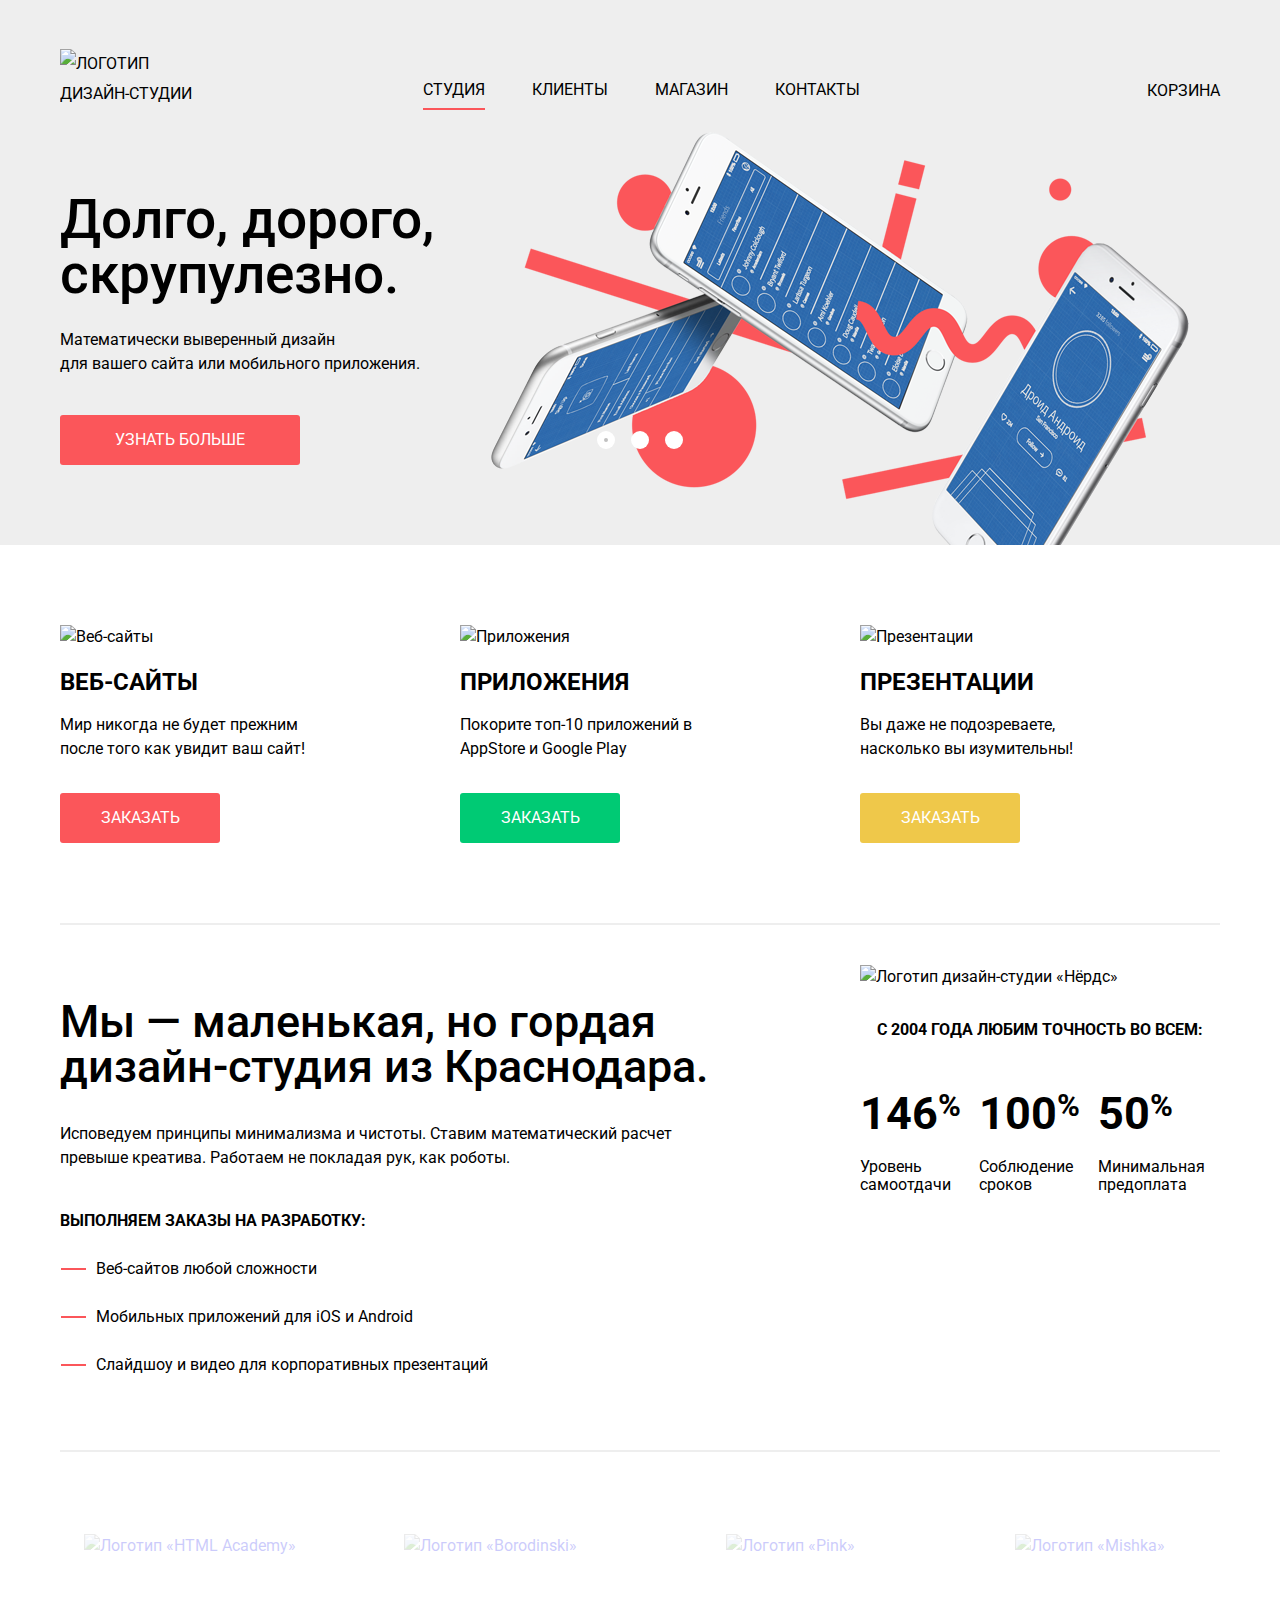
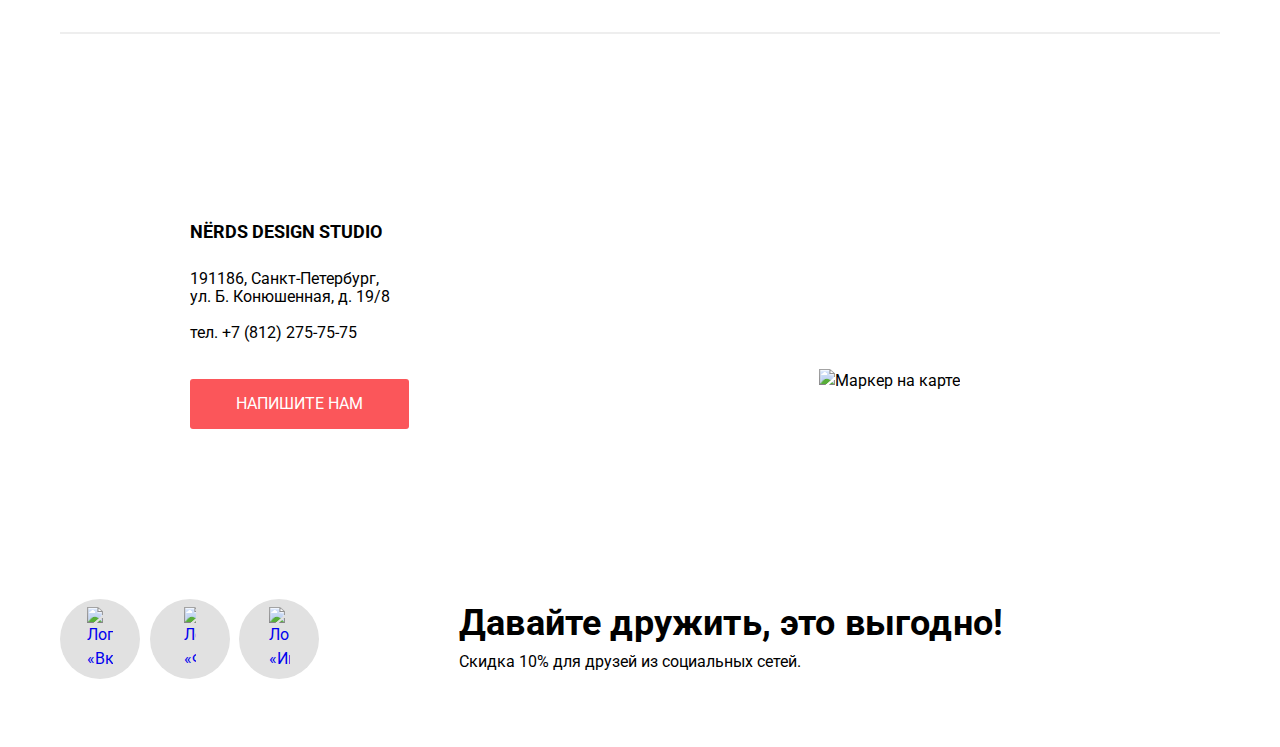
==== commit cfd6c14b: "update js" ====
--- a/index.html
+++ b/index.html
@@ -35,19 +35,58 @@
             </a>
           </li>
         </ul>
-        <div class="main-navigation-cart">
-          <a href="#">
-            <img src="img/cart-icon.svg" width="15" height="15" alt="Корзина">
-            Корзина
-          </a>
-        </div>
+        <a class="main-navigation-cart" href="#">
+          <span>Корзина</span>
+        </a>
       </nav>
     </header>
     <main>
-      <div class="slider">
+      <section class="slider">
         <div class="container">
+          <h2 class="visually-hidden">Преимущества</h2>
+          <input class="visually-hidden" type="radio" id="product-1" name="toggle" checked>
+          <input class="visually-hidden" type="radio" id="product-2" name="toggle">
+          <input class="visually-hidden" type="radio" id="product-3" name="toggle">
+          <div class="slider-controls">
+            <label class="slider-controls-item slider-controls-item--1" for="product-1">
+              Первый
+            </label>
+            <label class="slider-controls-item slider-controls-item--2" for="product-2">
+              Второй
+            </label>
+            <label class="slider-controls-item slider-controls-item--3" for="product-3">
+              Третий
+            </label>
+          </div>
+          <ul class="slider-list">
+            <li class="slider-item">
+              <h3>Долго, дорого,<br>
+                скрупулезно.</h3>
+              <p>Математически выверенный дизайн<br>
+                для вашего сайта или мобильного приложения.</p>
+              <a class="slider-item-button button" href="#">
+                Узнать больше
+              </a>
+            </li>
+            <li class="slider-item">
+              <h3>Любим математику как никто другой</h3>
+              <p>Никакого креатива, только математические формулы для расчета идеальных пропорций.</p>
+              <a class="slider-item-button button" href="#">
+                Узнать больше
+              </a>
+            </li>
+            <li class="slider-item">
+              <h3>Только ночь,<br>
+                только хардкор</h3>
+              <p>Работать днем, как все? Мы против этого.<br>
+                Ближе к полуночи работа только начинается.</p>
+              <a class="slider-item-button button" href="#">
+                Узнать больше
+              </a>
+            </li>
+          </ul>
         </div>
-      </div>
+      </section>
       <div class="container">
         <h1 class="visually-hidden">Дизайн-студия «Нёрдс»</h1>
         <section class="functions">
@@ -160,7 +199,7 @@
               <p>191186, Санкт-Петербург,<br>
                 ул. Б. Конюшенная, д. 19/8</p>
               <p>тел. +7 (812) 275-75-75</p>
-              <a class="button" href="#">
+              <a class="button modal-write-us-open" href="#">
                 Напишите нам
               </a>
             </div>
@@ -200,13 +239,13 @@
             <div class="fullname">
               <label>
                 <span>Ваше имя:</span>
-                <input type="text" name="fullname" placeholder="Имя Фамилия">
+                <input type="text" name="fullname" placeholder="Имя Фамилия" pattern="(^[A-Z]{1}[a-z]{1,14} [A-Z]{1}[a-z]{1,14}$)|(^[А-Я]{1}[а-я]{1,14} [А-Я]{1}[а-я]{1,14}$)">
               </label>
             </div>
             <div class="email">
               <label>
                 <span>Ваш e-mail:</span>
-                <input type="text" name="email" placeholder="example@example.com">
+                <input type="email" name="email" placeholder="email@example.com">
               </label>
             </div>
           </div>
@@ -219,9 +258,10 @@
           <button class="button" type="submit">Отправить</button>
         </form>
       </div>
-      <a href="#">
-        <img src="img/close-cross.svg" alt="Закрыть">
-      </a>
+      <button class="modal-write-us-close" type="button">Закрыть</button>
     </section>
+    <div class="overlay">
+    </div>
+    <script src="js/script.js"></script>
   </body>
 </html>
--- a/css/style.css
+++ b/css/style.css
@@ -29,12 +29,12 @@
 body {
   margin: 0;
   padding: 0;
-
+  min-width: 1200px;
   font-family: "Roboto", Arial, sans-serif;
   font-size: 16px;
   line-height: 24px;
-  font-weight: 400;
-
+  font-weight: normal;
+  color: #000000;
   background-color: #ffffff;
 }
 
@@ -53,33 +53,51 @@
   height: auto;
 }
 
+.overlay {
+  display: none;
+  position: fixed;
+  top: 0;
+  left: 0;
+  width: 100%;
+  height: 100%;
+  z-index: 99;
+  background-color: transparent;
+}
+
 .button {
+  display: block;
+  text-align: center;
+  padding: 13px 7px;
+  
   font: inherit;
-
-  text-align: center;
   color: #ffffff;
-  vertical-align: middle;
   text-transform: uppercase;
-
   background-color: #fb565a;
   border: none;
   border-radius: 3px;
 }
 
-.button:hover {
+.button p {
+  margin: 0;
+}
+
+.button:hover,
+.button:focus {
   background-color: #e74246;
 }
 
 .button:active {
   background-color: #d7373b;
-}
-
+  color: rgba(255, 255, 255, 0.3);
+  box-shadow: 0 3px rgba(0, 0, 0, 0.1) inset;
+}
 
 .button-green {
   background-color: #00ca74;
 }
 
-.button-green:hover {
+.button-green:hover,
+.button-green:focus {
   background-color: #00bc6c;
 }
 
@@ -91,7 +109,8 @@
   background-color: #efc84a;
 }
 
-.button-orange:hover {
+.button-orange:hover,
+.button-orange:focus {
   background-color: #eab534;
 }
 
@@ -110,7 +129,8 @@
   align-items: center;
 }
 
-.button-social:hover {
+.button-social:hover,
+.button-social:focus {
   background-color: #e74246;
 }
 
@@ -118,9 +138,13 @@
   background-color: #d7373b;
 }
 
+.button-social:active img {
+  opacity: 0.3;
+}
+
 .main-header {
   line-height: 30px;
-  padding-top: 50px;
+  padding-top: 49px;
 
   background-color: #eeeeee;
 }
@@ -131,24 +155,21 @@
   margin-right: 203px;
 }
 
+.main-header-logo:hover,
+.main-header-logo:focus {
+  opacity: 0.8;
+}
+
+.main-header-logo:active {
+  opacity: 0.3;
+}
+
 .main-navigation {
   display: flex;
   align-items: flex-end;
-  margin-top: 50px;
+  margin-top: 0;
   
   text-transform: uppercase;
-}
-
-.main-navigation a {
-  color: #000000;
-}
-
-.main-navigation a:hover {
-  color: #fb565a;
-}
-
-.main-navigation a:active {
-  color: #000000;
 }
 
 .main-navigation-current-page {
@@ -156,14 +177,50 @@
   border-bottom: 2px solid #fb565a;
 }
 
+.site-navigation a {
+  color: #000000;
+}
+
+.site-navigation a:hover,
+.site-navigation a:focus {
+  color: #fb565a;
+}
+
+.site-navigation a:active {
+  color: #000000;
+  opacity: 0.3;
+}
+
 .main-navigation-cart {
+  position: relative;
   margin-left: auto;
   margin-bottom: 4px;
   padding-bottom: 4px;
-}
-
-.main-navigation-cart img {
-  margin-right: 20px;
+  padding-left: 41px;
+}
+
+.main-navigation-cart::before {
+  content: "";
+  position: absolute;
+  width: 15px;
+  height: 15px;
+  background-image: url("../img/cart-icon.svg");
+  left: 0;
+  top: 6px;
+}
+
+.main-navigation-cart span {
+  color: #000000;
+}
+
+.main-navigation-cart:hover span,
+.main-navigation-cart:focus span {
+  color: #fb565a;
+}
+
+.main-navigation-cart:active span {
+  color: #000000;
+  opacity: 0.3;
 }
 
 .site-navigation {
@@ -183,13 +240,136 @@
 }
 
 .slider {
-  min-height: 430px;
+  position: relative;
   margin-bottom: 80px;
+  
   background-color: #eeeeee;
 }
 
+.slider-controls {
+  position: absolute;
+  left: 50%;
+  bottom: 104px;
+  z-index: 10;
+  
+  width: 160px;
+  height: 18px;
+
+  text-align: center;
+  font-size: 0;
+  transform: translateX(-50%);
+}
+
+.slider-controls label {
+  position: relative;
+  
+  display: inline-block;
+  width: 18px;
+  height: 18px;
+  padding: 17px;
+  
+  border-radius: 50%;
+  cursor: pointer;
+}
+
+.slider-controls label::after {
+  content: "";
+  
+  position: absolute;
+  top: 8px;
+  left: 8px;
+  z-index: 1;
+  
+  width: 18px;
+  height: 18px;
+  
+  background: #ffffff;
+  
+  border-radius: 50%;
+}
+
+.slider-list {
+  margin: 0;
+  padding: 0;
+  
+  list-style: none;
+}
+
+.slider-item {
+  display: none;
+  padding: 78px 0 80px 0;
+}
+
+.slider-item:nth-child(1) {
+  background-image: url("../img/nerds-index-slide1.png");
+  background-repeat: no-repeat;
+  background-position: 99.2% 0;
+}
+
+.slider-item:nth-child(2) {
+  background-image: url("../img/nerds-index-slide2.png");
+  background-repeat: no-repeat;
+  background-position: 99.8% 0;
+}
+
+.slider-item:nth-child(3) {
+  background-image: url("../img/nerds-index-slide3.png");
+  background-repeat: no-repeat;
+  background-position: 100.2% -1px;
+}
+
+#product-1:checked ~ .slider-list .slider-item:nth-child(1) {
+  display: block;
+}
+
+#product-2:checked ~ .slider-list .slider-item:nth-child(2) {
+  display: block;
+}
+
+#product-3:checked ~ .slider-list .slider-item:nth-child(3) {
+  display: block;
+}
+
+#product-1:checked ~ .slider-controls .slider-controls-item--1::before,
+#product-2:checked ~ .slider-controls .slider-controls-item--2::before,
+#product-3:checked ~ .slider-controls .slider-controls-item--3::before {
+  content: "";
+  position: absolute;
+  left: 50%;
+  top: 50%;
+  z-index: 2;
+  width: 4px;
+  height: 4px;
+  margin: -2px;
+  background-color: inherit;
+  border: 2px solid #c1c1c1;
+  border-radius: 50%;
+}
+
+.slider-item h3 {
+  max-width: 600px;
+  margin: 0;
+  margin-bottom: 26px;
+  
+  font-size: 55px;
+  line-height: 55px;
+  font-weight: 500;
+}
+
+.slider-item p {
+  max-width: 430px;
+  margin: 0;
+  margin-bottom: 39px;
+}
+
+.slider .button {
+  width: 240px;
+  padding: 13px 0;
+}
+
 .functions-list {
   display: flex;
+  flex-wrap: wrap;
   list-style: none;
   margin: 0;
   padding: 0;
@@ -202,7 +382,7 @@
   margin-right: 100px;
 }
 
-.functions-item:last-child {
+.functions-item:nth-child(3n) {
   margin-right: 0;
 }
 
@@ -219,19 +399,14 @@
 .functions-item-content {
   width: 260px;
   margin-top: 18px;
-  margin-bottom: 33px;
+  margin-bottom: 32px;
 }
 
 .functions-item .button {
-  display: flex;
   width: 160px;
-  height: 50px;
-  justify-content: center;
-  margin-bottom: 79px;
-}
-
-.button p {
-  align-self: center;
+  min-height: 50px;
+  padding-bottom: 5px;
+  margin-bottom: 80px;
 }
 
 .features-list {
@@ -297,18 +472,30 @@
 }
 
 .features-works li {
+  position: relative;
   margin-bottom: 24px;
 }
 
+.features-works li::before {
+  content: "";
+  position: absolute;
+  width: 25px;
+  height: 2px;
+  top: 11px;
+  left: -35px;
+  background-color: #fb565a;
+}
+
 .features-present {
   display: flex;
+  flex-wrap: wrap;
   margin: 0;
   padding: 0;
   list-style: none;
 }
 
 .features-present li {
-  margin-right: 21px;
+  width: 119px;
 }
 
 .features-present p:nth-child(1) {
@@ -348,6 +535,19 @@
 
 .partners-item:nth-child(4n) {
   margin-right: 0;
+}
+
+.partners-item img {
+  opacity: 0.2;
+}
+
+.partners-item:hover img,
+.partners-item:focus img {
+  opacity: 1;
+}
+
+.partners-item:active img {
+  opacity: 0.1;
 }
 
 .main-footer {
@@ -381,17 +581,17 @@
   display: flex;
   background-color: #ffffff;
   width: 319px;
-  height: 308px;
+  min-height: 308px;
+  margin: 10px 0;
 }
 
 .footer-contacts-container {
   display: flex;
   flex-direction: column;
   width: 220px;
-  margin: 0 auto;
+  margin: 49px auto 45px;
   font-size: 16px;
   line-height: 18px;
-  padding-top: 49px;
 }
 
 .footer-contacts-container h4 {
@@ -409,12 +609,10 @@
 }
 
 .footer-contacts-container .button {
-  display: flex;
-  width: 220px;
-  height: 50px;
-  justify-content: center;
-  align-items: center;
+  width: 219px;
+  min-height: 50px;
   margin-top: 19px;
+  padding: 16px 14px;
 }
 
 .footer-social {
@@ -446,6 +644,7 @@
   line-height: 36px;
   font-weight: 700;
   margin-bottom: 10px;
+  letter-spacing: 0.005em;
 }
 
 .footer-social-slogan span:last-child {
@@ -455,7 +654,6 @@
 
 .modal-write-us {
   display: none;
-  /*display: flex;*/
   position: fixed;
   width: 960px;
   height: 590px;
@@ -467,49 +665,73 @@
   
   font-size: 16px;
   line-height: 18px;
-}
-
-.modal-write-us a {
+  
+  z-index: 100;
+}
+
+.modal--show {
+  display: flex;
+}
+
+.modal-write-us-close {
   position: absolute;
-  top: 87px;
+  width: 21px;
+  height: 21px;
+  font-size: 0;
+  border: 0;
+  background: none;
+  background-image: url("../img/close-cross.svg");
+  top: 78px;
   right: 90px;
   opacity: 0.3;
 }
 
-.modal-write-us a:hover {
+.modal-write-us-close:hover,
+.modal-write-us-close:focus {
   opacity: 1;
 }
 
-.modal-write-us a:active {
+.modal-write-us-close:active {
   opacity: 0.1;
 }
 
 .modal-write-us-container {
   display: flex;
   flex-direction: column;
-  justify-content: space-between;
   width: 760px;
-  height: 440px;
-  margin: auto;
+  margin: 0 auto;
+  padding-top: 67px;
 }
 
 .modal-write-us-container .message {
   width: 760px;
-  height: 146px;
+  min-height: 145px;
+  margin-bottom: 47px;
 }
 
 .modal-write-us-container textarea {
   width: inherit;
-  height: 118px;
+  min-height: 118px;
   box-sizing: border-box;
   border-radius: 3px;
+  padding: 12px;
+  border: 2px solid #d7dcde;
+}
+
+.modal-write-us-container textarea:hover {
+  border: 2px solid #b4b9bb;
+}
+
+.modal-write-us-container textarea:focus {
+  border: 2px solid #000000;
 }
 
 .modal-write-us-container h2 {
   font-size: 45px;
   line-height: 45px;
   font-weight: 500;
-  margin-top: 0;
+  margin: 0;
+  margin-bottom: 41px;
 }
 
 .modal-write-us-container span {
@@ -521,16 +743,12 @@
 .modal-write-us-form {
   display: flex;
   flex-direction: column;
-  justify-content: space-between;
-  height: 350px;
   width: inherit;
 }
 
 .modal-write-us-form .button {
-  display: flex;
   width: 260px;
-  height: 50px;
-  justify-content: center;
+  min-height: 50px;
   margin-bottom: 0px;
 }
 
@@ -538,19 +756,20 @@
   display: flex;
   flex-direction: column;
   justify-content: space-between;
-  height: inherit;
+  min-height: inherit;
   width: inherit;
 }
 
 .modal-write-us-small-container {
   display: flex;
   justify-content: space-between;
+  margin-bottom: 34px;
 }
 
 .modal-write-us-small-container .fullname,
 .modal-write-us-small-container .email {
   width: 360px;
-  height: 75px;
+  min-height: 77px;
 }
 
 .modal-write-us-small-container label {
@@ -564,6 +783,21 @@
   height: 50px;
   box-sizing: border-box;
   border-radius: 3px;
+  padding: 0 12px;
+  border: 2px solid #d7dcde;
+}
+
+.modal-write-us-small-container input:hover {
+  border: 2px solid #b4b9bb;
+}
+
+.modal-write-us-small-container input:focus {
+  border: 2px solid #000000;
+}
+
+.modal-write-us-small-container input:invalid {
+  border: 2px solid #e74246;
+  color: #e74246;
 }
 
 .page-intro {
@@ -581,6 +815,7 @@
   margin-bottom: 0;
   margin-top: 78px;
   
+  text-align: center;
   font-size: 55px;
   line-height: 55px;
   font-weight: 500;
@@ -596,7 +831,7 @@
 }
 
 .filters fieldset {
-  border-width: 0px;
+  border: none;
   margin: 0;
   padding: 0;
 }
@@ -606,19 +841,32 @@
 }
 
 .filters button {
-  display: flex;
   width: 260px;
-  height: 50px;
-  justify-content: center;
-  align-items: center;
-  margin-top: 45px;
-  border-radius: 3px;
+  min-height: 50px;
   background-color: #eeeeee;
 
+  color: #000000;
   font-size: 16px;
   line-height: 18px;
   font-weight: 500;
   text-transform: uppercase;
+  cursor: pointer;
+}
+
+.filters button:hover,
+.filters button:focus {
+  background-color: #dfdfdf;
+}
+
+.filters button:active {
+  background-color: #d5d5d5;
+  color: rgba(0, 0, 0, 0.3);
+}
+
+.filter-one {
+  display: flex;
+  flex-direction: column;
+  padding-top: 58px;
 }
 
 .filter-one legend {
@@ -628,61 +876,119 @@
   text-transform: uppercase;
 }
 
+.filter-price-container {
+  margin-bottom: 54px;
+}
+
 .filter-price {
+  margin: 0;
+  padding: 0;
+  
+  border: none;
+}
+
+.filter-price legend {
+  font-size: 18px;
+  line-height: 24px;
+  text-transform: uppercase;
+  font-weight: 700;
+  letter-spacing: 0.04em;
+}
+
+.filter-price-range {
+  width: 260px;
+  margin-top: 51px;
+}
+
+.filter-price-range-controls {
+  position: relative;
+  
+  height: 80px;
+  margin-bottom: 14px;
+  padding-top: 39px;
+  padding-right: 20px;
+  padding-left: 20px;
+  
+  background-color: #eeeeee;
+  
+  border-radius: 5px;
+}
+
+.filter-price-range-controls .filter-price-scale {
+  height: 2px;
+
+  background: #d7dcde;
+}
+
+.filter-price-range-controls .filter-price-bar {
+  width: 70%;
+  height: 2px;
+
+  background: #00ca74;
+}
+
+.filter-price-range-controls .filter-price-toggle {
+  position: absolute;
+  top: 31px;
+  left: 0;
+  
+  width: 4px;
+  height: 4px;
+  padding: 1px;
+
+  border: 8px solid #ffffff;
+  background-color: #ababab;
+  box-shadow: 0 2px 1px 0 #cfcfcf;
+  border-radius: 50%;
+  cursor: pointer;
+}
+
+.filter-price-range-controls .filter-price-toggle-min {
+  left: 20px;
+}
+
+.filter-price-range-controls .filter-price-toggle-max {
+  left: 162px;
+}
+
+.filter-price-price-controls {
+  font-size: 0;
+}
+
+.filter-price-price-controls label {
+  display: inline-block;
+  width: 50%;
+  
   font-size: 16px;
-  line-height: 22px;
   text-transform: uppercase;
-}
-
-.filter-price legend {
-  width: inherit;
-  display: flex;
-  min-height: 133px;
-  padding-top: 55px;
-}
-
-.filter-price input {
-  font: inherit;
-}
-
-.slider-nativeMultiple {
-  width: 260px;
-  height: 80px;
-  background-color: #eeeeee;
-}
-
-.filter-price-small-comtainer {
-  display: flex;
-  justify-content: space-between;
-  margin: 0;
-  height: 38px;
-  margin-top: 14px;
-}
-
-.filter-price-small-comtainer label {
-  display: flex;
-  justify-content: space-between;
-  align-items: center;
-  width: 112px;
-  height: inherit;
-}
-
-.filter-price-small-comtainer input {
-  width: 81px;
-  height: inherit;
-  box-sizing: border-box;
-  border-radius: 3px;
-  background-color: #eeeeee;
-  border: 0;
+  user-select: none;
+}
+
+.filter-price-price-controls input {
+  width: 80px;
+  padding: 10px 10px;
+  margin-left: 8px;
+  
+  font-family: Roboto, Arial, sans-serif;
+  font-size: 16px;
   text-align: center;
+  color: #283136;
+  
+  border: none;
+  border-radius: 5px;
+  background: #eeeeee;
+}
+
+.filter-price-max-price {
+  text-align: right;
 }
 
 .filter-grid-container {
-  margin-top: 60px;
+  margin-bottom: 25px;
 }
 
 .filter-options-container {
-  margin-top: 45px;
+  margin-bottom: 30px;
 }
 
 .filter-grid,
@@ -698,25 +1004,98 @@
   padding: 0;
 }
 
-.filter-grid legend {
-  
+.filter-grid legend,
+.filter-options legend {
+  margin-bottom: 16px;
+}
+
+.filter-grid-list li,
+.filter-options-list li {
+  padding-left: 36px;
+  margin-bottom: 20px;
+}
+
+.filter-grid-list label,
+.filter-options-list label {
+  position: relative;
+
+  display: block;
+
+  cursor: pointer;
+  user-select: none;
+}
+
+.filter-input-radio + label::before {
+  content: "";
+  position: absolute;
+  left: -35px;
+  top: -3px;
+
+  width: 25px;
+  height: 25px;
+
+  background-image: url("../img/radio-off.svg");
+  background-repeat: no-repeat;
+  background-position: 0 0;
+  opacity: 0.4;
+}
+
+.filter-input-radio:checked + label::before {
+  background-image: url("../img/radio-on.svg");
+}
+
+.filter-input-checkbox + label::before {
+  content: "";
+  position: absolute;
+  left: -35px;
+  top: -2px;
+
+  width: 27px;
+  height: 23px;
+
+  background-image: url("../img/checkbox-off.svg");
+  background-repeat: no-repeat;
+  background-position: 0 0;
+  opacity: 0.4;
+}
+
+.filter-input-checkbox:checked + label::before {
+  background-image: url("../img/checkbox-on.svg");
+}
+
+.filter-input-radio:hover + label::before,
+.filter-input-radio:focus + label::before,
+.filter-input-checkbox:hover + label::before,
+.filter-input-checkbox:focus + label::before {
+  opacity: 1;
+}
+
+.filter-input-radio:active + label::before,
+.filter-input-checkbox:active + label::before {
+  opacity: 0.1;
+}
+
+.filter-input-radio:active + label,
+.filter-input-checkbox:active + label {
+  color: rgba(0, 0, 0, 0.3);
 }
 
 .sorting {
   display: flex;
   justify-content: space-between;
   min-height: 133px;
-  align-items: center;
 }
 
 .sorting-header {
   width: 360px;
+  padding-top: 58px;
 }
 
 .sorting-body {
   display: flex;
   width: 360px;
   justify-content: space-between;
+  padding-top: 56px;
 }
 
 .sorting-list {
@@ -727,6 +1106,7 @@
   width: 271px;
   justify-content: space-between;
 }
+
 
 .sorting-buttons {
   display: flex;
@@ -739,7 +1119,8 @@
 .sorting-header h2 {
   font-size: 18px;
   line-height: 18px;
-  font-weight: 700;
+  font-weight: bold;
+  margin: 0;
   text-transform: uppercase;
 }
 
@@ -751,11 +1132,13 @@
   opacity: 0.3;
 }
 
-.sorting a:hover {
+.sorting a:hover,
+.sorting a:focus {
   opacity: 0.6;
 }
 
 .sorting a:active {
+  margin: 0;
   opacity: 1;
 }
 
@@ -801,7 +1184,8 @@
   opacity: 0.091;
 }
 
-.catalog-item-image:hover::before {
+.catalog-item-image:hover::before,
+.catalog-item-image:focus::before {
   opacity: 1;
 }
 
@@ -816,7 +1200,8 @@
   border: 1px solid #eeeeee;
 }
 
-.catalog-item:hover .catalog-item-popup {
+.catalog-item:hover .catalog-item-popup,
+.catalog-item:focus .catalog-item-popup {
   display: flex;
 }
 
@@ -839,12 +1224,13 @@
   text-transform: uppercase;
 }
 
-.catalog-item-popup h3:hover {
+.catalog-item-popup h3:hover,
+.catalog-item-popup h3:focus {
   color: #fb565a;
 }
 
 .catalog-item-popup h3:active {
-  color: #000000;
+  color: rgba(0, 0, 0, 0.3);
 }
 
 .catalog-item-popup p {
@@ -857,60 +1243,60 @@
 }
 
 .catalog-item-popup .button {
-  display: flex;
   width: 200px;
-  height: 50px;
+  min-height: 50px;
+  margin: 0 auto;
+  margin-bottom: 41px;
+}
+
+.pagination-list {
+  display: flex;
+  list-style: none;
+  margin: 0;
+  padding: 0;
+  margin-bottom: 60px;
+}
+
+.pagination-item {
+  margin-right: 11px;
+}
+
+.pagination-item a {
+  display: flex;
   justify-content: center;
   align-items: center;
-  margin: 0 auto;
-  margin-bottom: 41px;
-}
-
-.pagination-list {
-  display: flex;
-  list-style: none;
-  margin: 0;
-  padding: 0;
-  margin-bottom: 60px;
-}
-
-.pagination-item a {
-  display: flex;
-  justify-content: center;
-  align-items: center;
-  width: 44px;
-  height: 44px;
+  width: 50px;
+  min-height: 50px;
   color: #000000;
   font-size: 16px;
   line-height: 18px;
   font-weight: 500;
   text-transform: uppercase;
-}
-
-.pagination-item {
-  border: 3px solid #eeeeee;
-  margin-right: 11px;
+
   border-radius: 3px;
   background-color: #eeeeee;
 }
 
 .pagination-item:last-child a {
-  width: 254px;
-}
-
-.pagination-item:hover {
+  width: 260px;
+}
+
+.pagination-item-current a {
+  border: 3px solid #dbdbdb;
+  background-color: #ffffff;
+}
+
+.pagination-item:hover a,
+.pagination-item:focus a {
+  border: none;
   background-color: #dfdfdf;
-  border-color: #dfdfdf;
-}
-
-.pagination-item:active {
+}
+
+.pagination-item:active a {
+  border: none;
   background-color: #d5d5d5;
-  border-color: #d5d5d5;
-}
-
-.pagination-item-current {
-  background-color: #ffffff;
-  border-color: #dbdbdb;
+  color: rgba(0, 0, 0, 0.3);
+  box-shadow: 0 3px rgba(0, 0, 0, 0.1) inset;
 }
 
 /*body > * {
@@ -930,4 +1316,3 @@
 
   /*background: rgba(0, 128, 0, 0.2);
   box-shadow: 0 0 0 3px green;*/
-
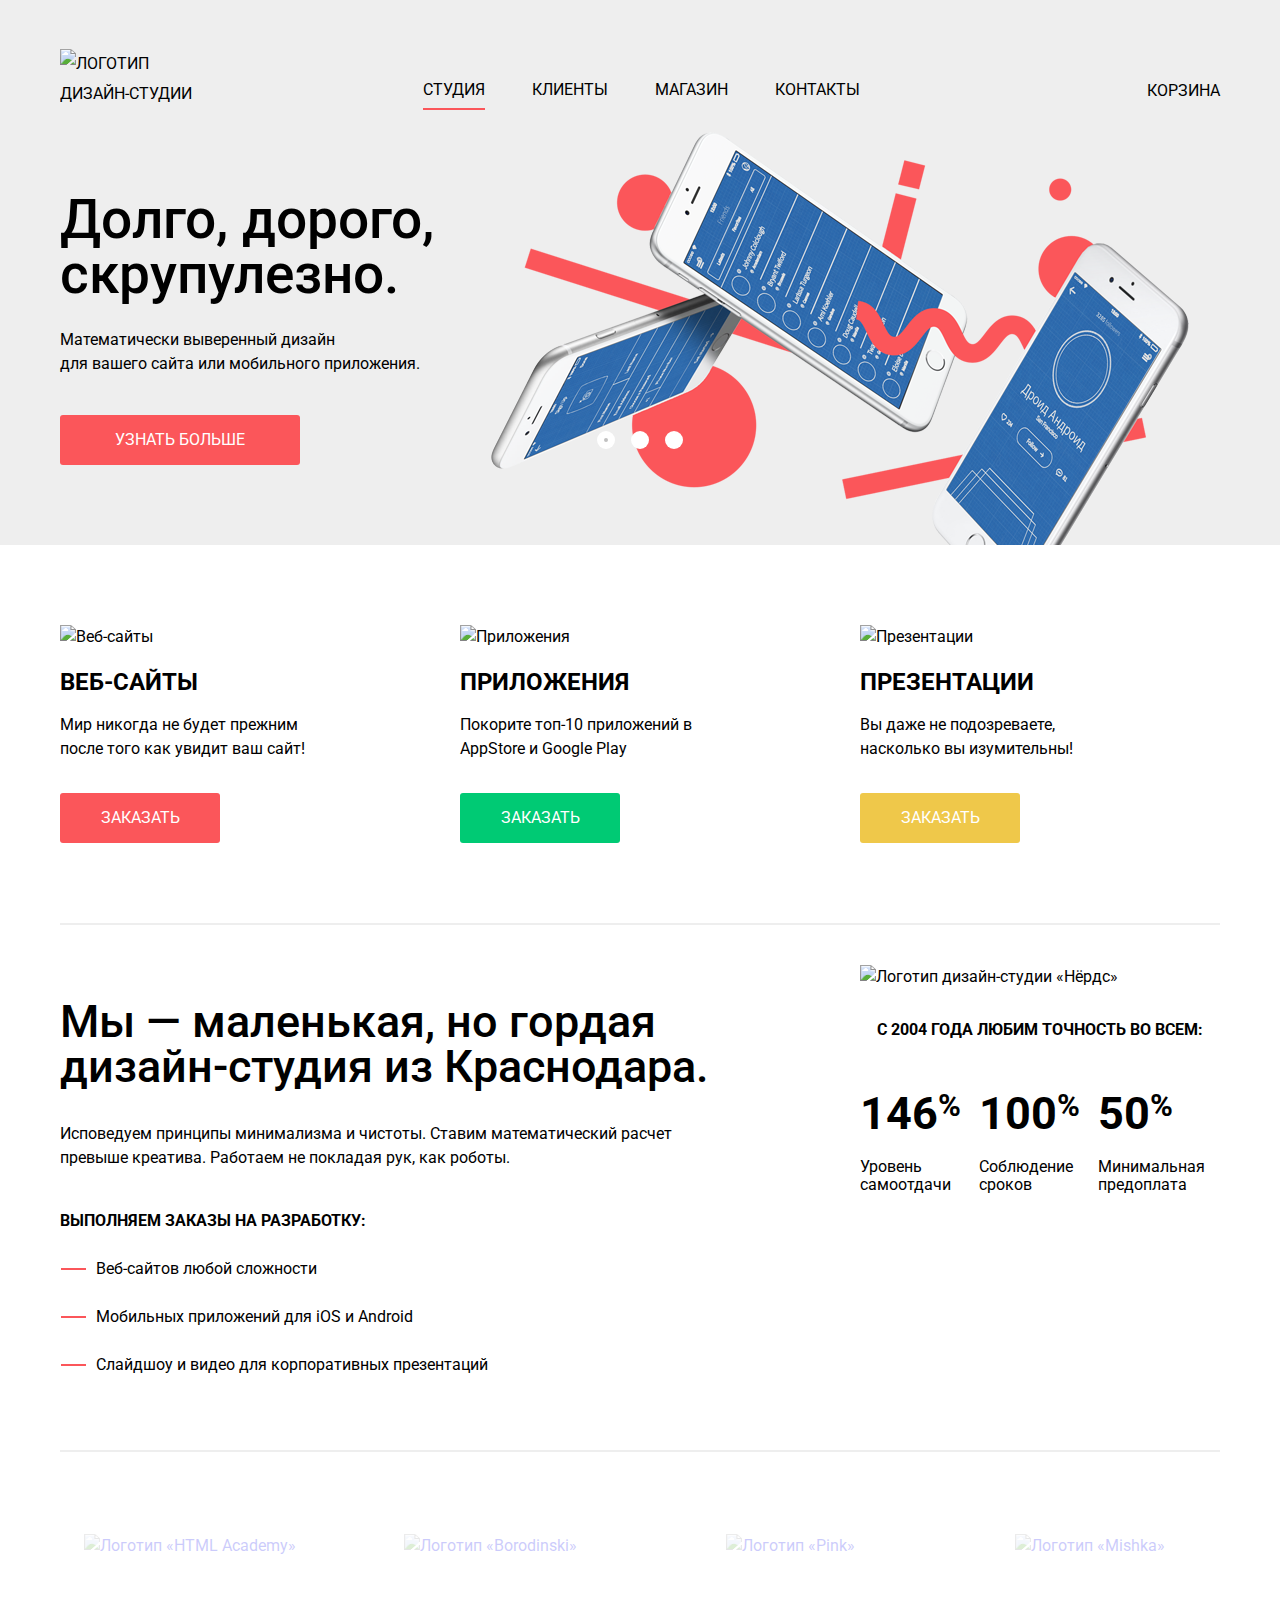
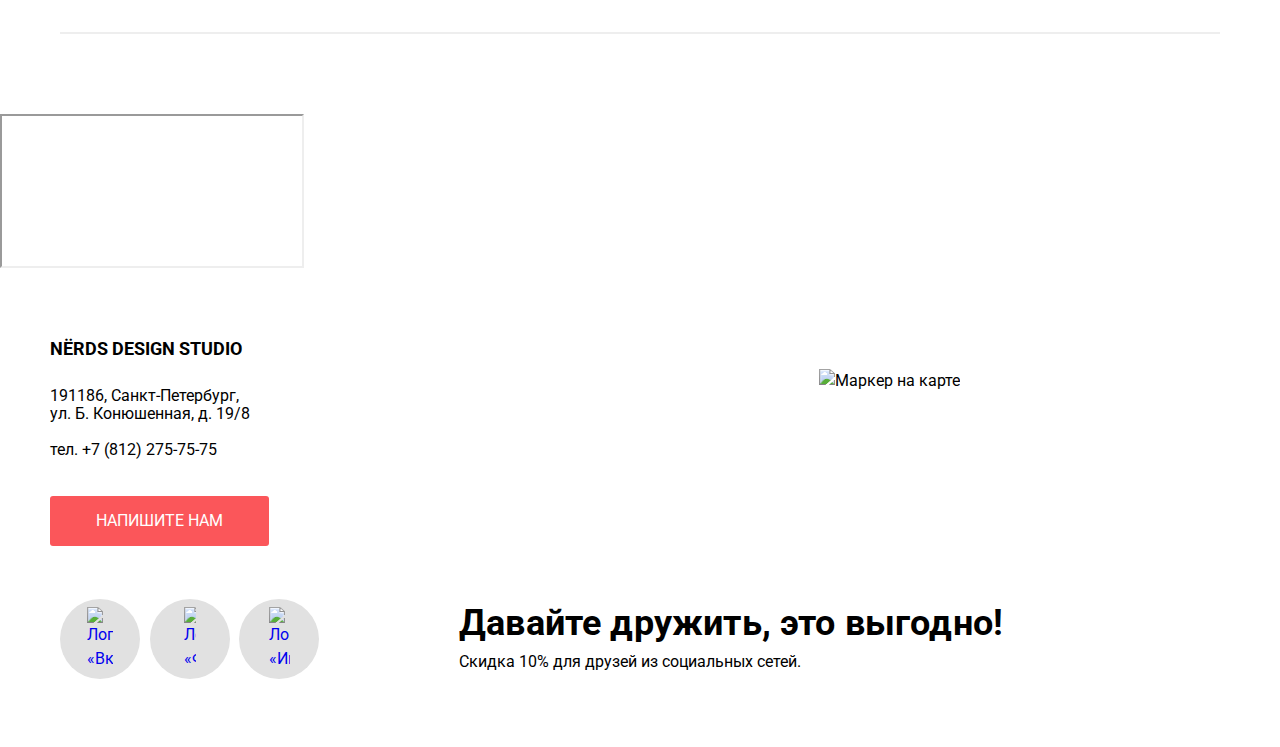
==== commit 490aefc6: "update" ====
--- a/index.html
+++ b/index.html
@@ -4,7 +4,7 @@
     <meta charset="utf-8">
     <title>HTML Academy: Нёрдс</title>
     <link href="https://fonts.googleapis.com/css?family=Roboto:400,500,700&display=swap&subset=cyrillic" rel="stylesheet">
-    <link href="css/normalize.css" rel="stylesheet">
+    <link href="css/normalize.min.css" rel="stylesheet">
     <link href="css/style.css" rel="stylesheet">
   </head>
   <body>
@@ -192,19 +192,17 @@
     </main>
     <footer class="main-footer">
       <div class="footer-map">
-        <div class="container">
-          <section class="footer-contacts">
-            <div class="footer-contacts-container">
-              <h4>NЁRDS DESIGN STUDIO</h4>
-              <p>191186, Санкт-Петербург,<br>
-                ул. Б. Конюшенная, д. 19/8</p>
-              <p>тел. +7 (812) 275-75-75</p>
-              <a class="button modal-write-us-open" href="#">
-                Напишите нам
-              </a>
-            </div>
-          </section>
-        </div>
+        <iframe src="https://yandex.ru/map-widget/v1/-/CCCtq83W" allowfullscreen></iframe>
+        <section class="footer-contacts">
+          <div class="footer-contacts-container">
+            <h4>NЁRDS DESIGN STUDIO</h4>
+            <p>191186, Санкт-Петербург, ул.&nbsp;Б.&nbsp;Конюшенная, д. 19/8</p>
+            <p>тел. +7 (812) 275-75-75</p>
+            <a class="button modal-write-us-open" href="form.html">
+              Напишите нам
+            </a>
+          </div>
+        </section>
         <img src="img/map-marker.png" alt="Маркер на карте">
       </div>
       <div class="footer-social container">
@@ -239,13 +237,13 @@
             <div class="fullname">
               <label>
                 <span>Ваше имя:</span>
-                <input type="text" name="fullname" placeholder="Имя Фамилия" pattern="(^[A-Z]{1}[a-z]{1,14} [A-Z]{1}[a-z]{1,14}$)|(^[А-Я]{1}[а-я]{1,14} [А-Я]{1}[а-я]{1,14}$)">
+                <input type="text" name="fullname" placeholder="Имя Фамилия" pattern="(^[A-Z]{1}[a-z]{1,14} [A-Z]{1}[a-z]{1,14}$)|(^[А-Я]{1}[а-я]{1,14} [А-Я]{1}[а-я]{1,14}$)" required>
               </label>
             </div>
             <div class="email">
               <label>
                 <span>Ваш e-mail:</span>
-                <input type="email" name="email" placeholder="email@example.com">
+                <input type="email" name="email" placeholder="email@example.com" required>
               </label>
             </div>
           </div>
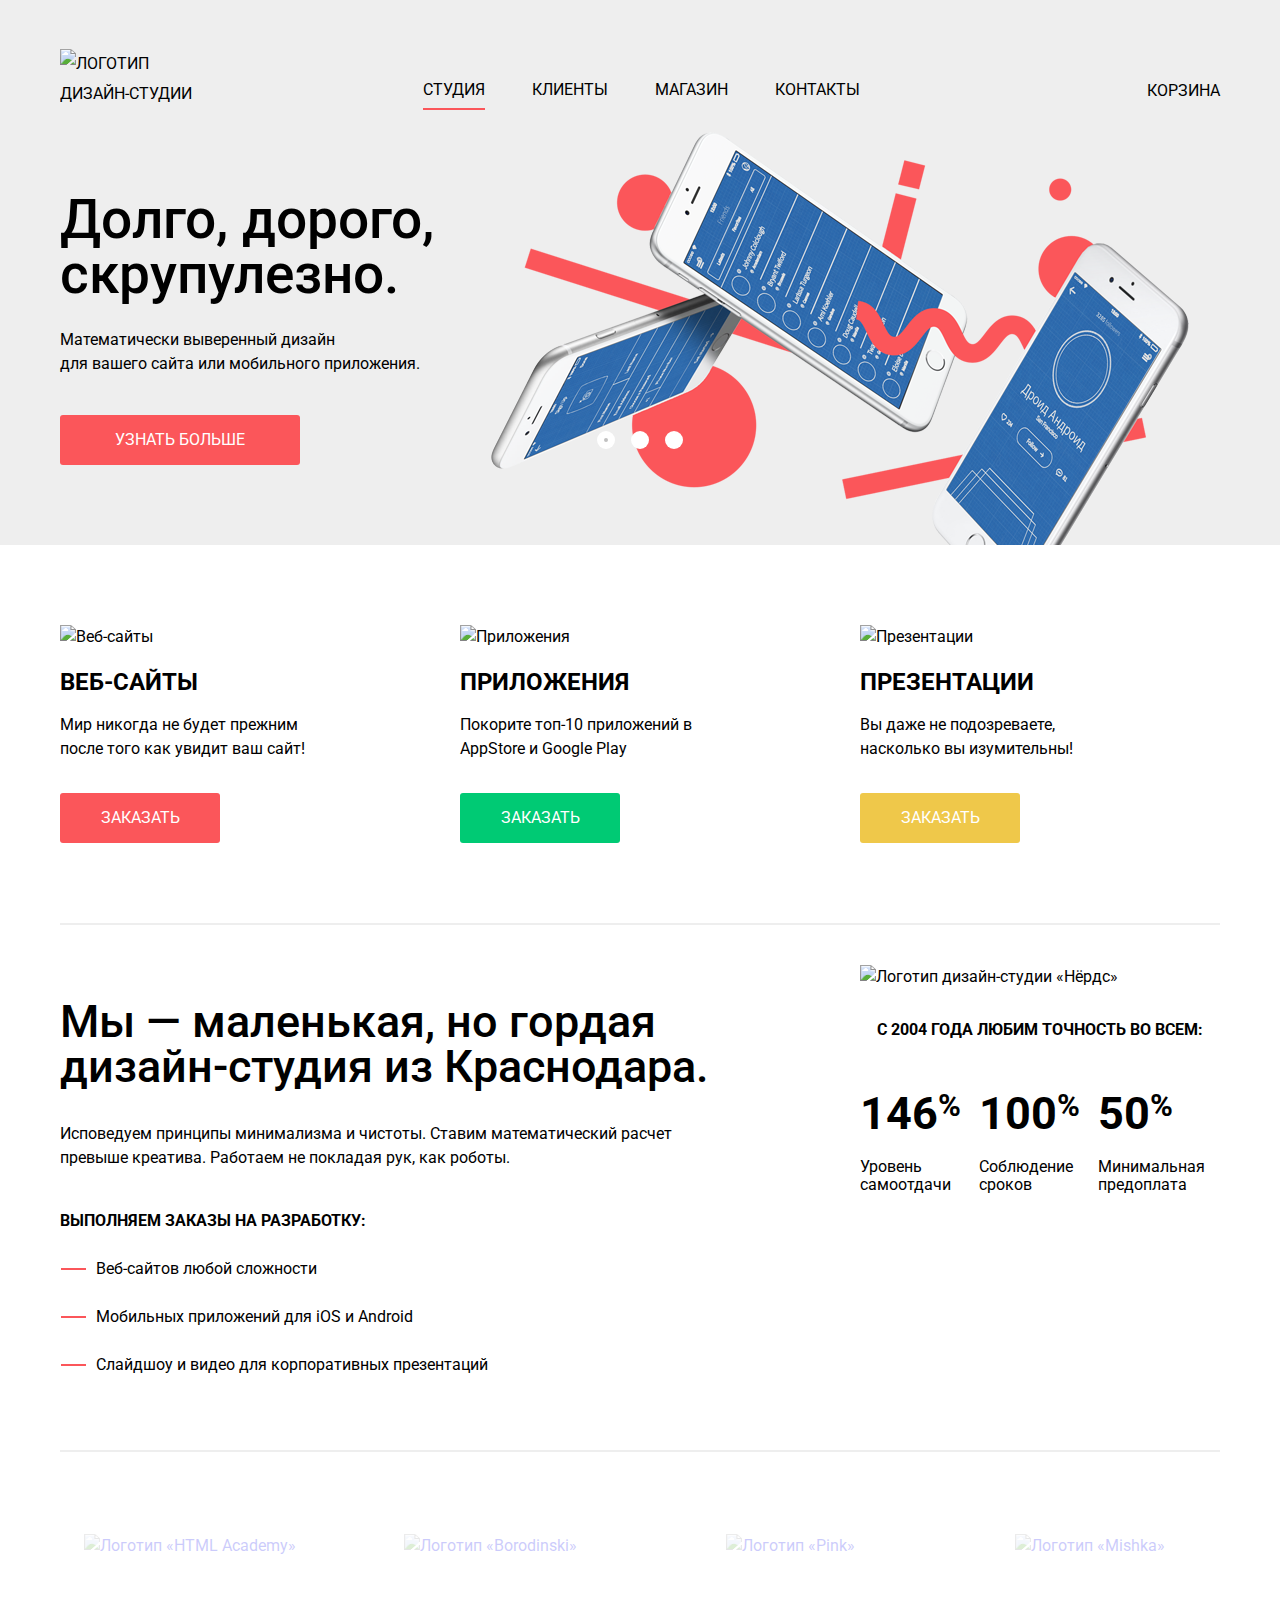
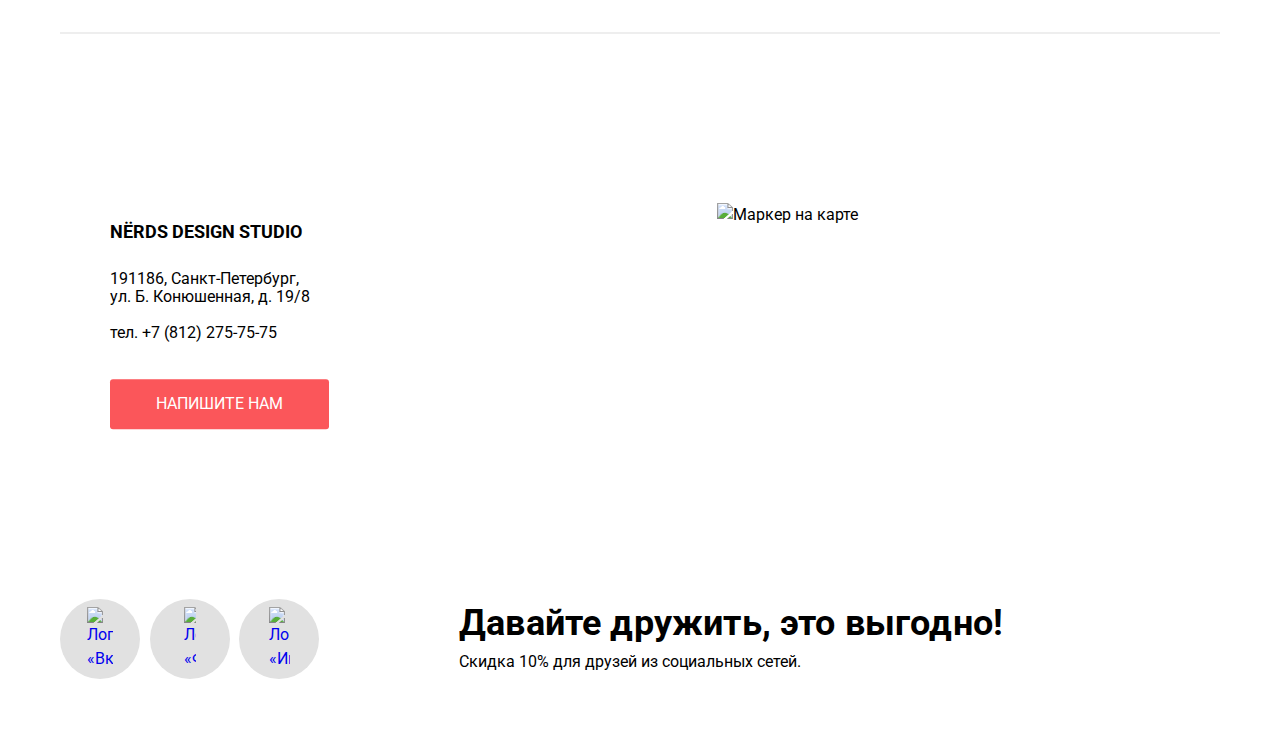
==== commit 8986c5ef: "update" ====
--- a/index.html
+++ b/index.html
@@ -7,6 +7,7 @@
     <link href="css/normalize.min.css" rel="stylesheet">
     <link href="css/style.css" rel="stylesheet">
   </head>
+  
   <body>
     <header class="main-header">
       <nav class="main-navigation container">
@@ -129,7 +130,8 @@
           <ul class="features-list">
             <li class="features-item">
               <p class="features-big">Мы — маленькая, но гордая дизайн-студия из Краснодара.</p>
-              <p class="features-normal">Исповедуем принципы минимализма и чистоты. Ставим математический расчет превыше креатива. Работаем не покладая рук, как роботы.</p>
+              <p class="features-normal">Исповедуем принципы минимализма и чистоты. Ставим математический расчет превыше
+                креатива. Работаем не покладая рук, как роботы.</p>
               <h3>Выполняем заказы на разработку:</h3>
               <ul class="features-works">
                 <li>
@@ -193,17 +195,19 @@
     <footer class="main-footer">
       <div class="footer-map">
         <iframe src="https://yandex.ru/map-widget/v1/-/CCCtq83W" allowfullscreen></iframe>
-        <section class="footer-contacts">
-          <div class="footer-contacts-container">
-            <h4>NЁRDS DESIGN STUDIO</h4>
-            <p>191186, Санкт-Петербург, ул.&nbsp;Б.&nbsp;Конюшенная, д. 19/8</p>
-            <p>тел. +7 (812) 275-75-75</p>
-            <a class="button modal-write-us-open" href="form.html">
-              Напишите нам
-            </a>
-          </div>
-        </section>
-        <img src="img/map-marker.png" alt="Маркер на карте">
+        <div class="container">
+          <section class="footer-contacts">
+            <div class="footer-contacts-container">
+              <h4>NЁRDS DESIGN STUDIO</h4>
+              <p>191186, Санкт-Петербург, ул.&nbsp;Б.&nbsp;Конюшенная, д. 19/8</p>
+              <p>тел. +7 (812) 275-75-75</p>
+              <a class="button modal-write-us-open" href="form.html">
+                Напишите нам
+              </a>
+            </div>
+          </section>
+        </div>
+        <img src="img/map-marker.png" width="231" height="190" alt="Маркер на карте">
       </div>
       <div class="footer-social container">
         <ul class="footer-social-links">
@@ -237,20 +241,21 @@
             <div class="fullname">
               <label>
                 <span>Ваше имя:</span>
-                <input type="text" name="fullname" placeholder="Имя Фамилия" pattern="(^[A-Z]{1}[a-z]{1,14} [A-Z]{1}[a-z]{1,14}$)|(^[А-Я]{1}[а-я]{1,14} [А-Я]{1}[а-я]{1,14}$)" required>
+                <input type="text" name="fullname" placeholder="Имя Фамилия" title="Введите данные в формате: Имя Фамилия"
+                pattern="(^[A-Z]{1}[a-z]{1,14} [A-Z]{1}[a-z]{1,14}$)|(^[А-Я]{1}[а-я]{1,14} [А-Я]{1}[а-я]{1,14}$)">
               </label>
             </div>
             <div class="email">
               <label>
                 <span>Ваш e-mail:</span>
-                <input type="email" name="email" placeholder="email@example.com" required>
+                <input type="email" name="email" placeholder="email@example.com" title="Введите данные в формате: email@example.com">
               </label>
             </div>
           </div>
           <div class="message">
             <label>
               <span>Текст письма:</span>
-              <textarea name="message" placeholder="В свободной форме"></textarea>
+              <textarea name="message" placeholder="В свободной форме" title="Введите текст в свободной форме"></textarea>
             </label>
           </div>
           <button class="button" type="submit">Отправить</button>
@@ -260,6 +265,10 @@
     </section>
     <div class="overlay">
     </div>
+    <dialog class="alert-dialog visually-hidden">
+      <p>Необходимо заполнить все поля.</p>
+      <button class="button alert-dialog-close">Закрыть</button>
+    </dialog>
     <script src="js/script.js"></script>
   </body>
-</html>
+</html>--- a/css/style.css
+++ b/css/style.css
@@ -1,5 +1,3 @@
-/* CSS Document */
-
 .visually-hidden:not(:focus):not(:active),
 input[type="checkbox"].visually-hidden,
 input[type="radio"].visually-hidden {
@@ -13,17 +11,21 @@
 
   white-space: nowrap;
 
-  clip-path: inset(100%);
+  -webkit-clip-path: inset(100%);
+
+          clip-path: inset(100%);
   clip: rect(0 0 0 0);
   overflow: hidden;
 }
 
 html { 
-  box-sizing: border-box; 
+  -webkit-box-sizing: border-box; 
+          box-sizing: border-box; 
 }
 
 *, *::before, *::after { 
-  box-sizing: inherit; 
+  -webkit-box-sizing: inherit; 
+          box-sizing: inherit; 
 }
 
 body {
@@ -64,6 +66,10 @@
   background-color: transparent;
 }
 
+.overlay--show {
+  display: block;
+}
+
 .button {
   display: block;
   text-align: center;
@@ -89,7 +95,8 @@
 .button:active {
   background-color: #d7373b;
   color: rgba(255, 255, 255, 0.3);
-  box-shadow: 0 3px rgba(0, 0, 0, 0.1) inset;
+  -webkit-box-shadow: 0 3px rgba(0, 0, 0, 0.1) inset;
+          box-shadow: 0 3px rgba(0, 0, 0, 0.1) inset;
 }
 
 .button-green {
@@ -119,14 +126,20 @@
 }
 
 .button-social {
+  display: -webkit-box;
+  display: -ms-flexbox;
   display: flex;
   background-color: #e1e1e1;
   width: 80px;
   height: 80px;
   border-radius: 50%;
   text-align: center;
-  justify-content: center;
-  align-items: center;
+  -webkit-box-pack: center;
+      -ms-flex-pack: center;
+          justify-content: center;
+  -webkit-box-align: center;
+      -ms-flex-align: center;
+          align-items: center;
 }
 
 .button-social:hover,
@@ -165,8 +178,12 @@
 }
 
 .main-navigation {
-  display: flex;
-  align-items: flex-end;
+  display: -webkit-box;
+  display: -ms-flexbox;
+  display: flex;
+  -webkit-box-align: end;
+      -ms-flex-align: end;
+          align-items: flex-end;
   margin-top: 0;
   
   text-transform: uppercase;
@@ -224,8 +241,11 @@
 }
 
 .site-navigation {
-  display: flex;
-  flex-wrap: wrap;
+  display: -webkit-box;
+  display: -ms-flexbox;
+  display: flex;
+  -ms-flex-wrap: wrap;
+      flex-wrap: wrap;
   width: 640px;
   
   list-style: none;
@@ -257,7 +277,9 @@
 
   text-align: center;
   font-size: 0;
-  transform: translateX(-50%);
+  -webkit-transform: translateX(-50%);
+      -ms-transform: translateX(-50%);
+          transform: translateX(-50%);
 }
 
 .slider-controls label {
@@ -368,8 +390,11 @@
 }
 
 .functions-list {
-  display: flex;
-  flex-wrap: wrap;
+  display: -webkit-box;
+  display: -ms-flexbox;
+  display: flex;
+  -ms-flex-wrap: wrap;
+      flex-wrap: wrap;
   list-style: none;
   margin: 0;
   padding: 0;
@@ -410,8 +435,12 @@
 }
 
 .features-list {
-  display: flex;
-  justify-content: space-between;
+  display: -webkit-box;
+  display: -ms-flexbox;
+  display: flex;
+  -webkit-box-pack: justify;
+      -ms-flex-pack: justify;
+          justify-content: space-between;
   list-style: none;
   margin: 0;
   padding: 0;
@@ -487,8 +516,11 @@
 }
 
 .features-present {
-  display: flex;
-  flex-wrap: wrap;
+  display: -webkit-box;
+  display: -ms-flexbox;
+  display: flex;
+  -ms-flex-wrap: wrap;
+      flex-wrap: wrap;
   margin: 0;
   padding: 0;
   list-style: none;
@@ -515,8 +547,12 @@
 }
 
 .partners-list {
-  display: flex;
-  justify-content: space-between;
+  display: -webkit-box;
+  display: -ms-flexbox;
+  display: flex;
+  -webkit-box-pack: justify;
+      -ms-flex-pack: justify;
+          justify-content: space-between;
   list-style: none;
   margin: 0;
   padding: 0;
@@ -527,9 +563,15 @@
 }
 
 .partners-item {
-  display: flex;
-  justify-content: center;
-  align-items: center;
+  display: -webkit-box;
+  display: -ms-flexbox;
+  display: flex;
+  -webkit-box-pack: center;
+      -ms-flex-pack: center;
+          justify-content: center;
+  -webkit-box-align: center;
+      -ms-flex-align: center;
+          align-items: center;
   width: 260px;
 }
 
@@ -551,43 +593,69 @@
 }
 
 .main-footer {
-  display: flex;
-  flex-direction: column;
+  display: -webkit-box;
+  display: -ms-flexbox;
+  display: flex;
+  -webkit-box-orient: vertical;
+  -webkit-box-direction: normal;
+      -ms-flex-direction: column;
+          flex-direction: column;
 }
 
 .footer-map {
   position: relative;
   background-image: url("../img/map.png");
   background-repeat: no-repeat;
+  background-position: center;
   height: 416px;
-  width: 1440px;
+  width: 100%;
   margin: 0 auto;
+}
+
+.footer-map .container {
+  position: relative;
 }
 
 .footer-map img {
   position: absolute;
-  left: 819px;
+  left: 56%;
   bottom: 137px;
 }
 
-.footer-map .container {
-  display: flex;
-  flex-direction: column;
-  justify-content: center;
-  height: inherit;
+.footer-map iframe {
+  position: relative;
+  width: 100%;
+  height: 416px;
+  border: none;
+  
+  z-index: 1;
 }
 
 .footer-contacts {
-  display: flex;
-  background-color: #ffffff;
+  display: -webkit-box;
+  display: -ms-flexbox;
+  display: flex;
+  position: absolute;
+  left: 1.7%;
+  top: 0;
+  -webkit-transform: translateY(-123%);
+      -ms-transform: translateY(-123%);
+          transform: translateY(-123%);
   width: 319px;
   min-height: 308px;
   margin: 10px 0;
+  background-color: #ffffff;
+  z-index: 2;
 }
 
 .footer-contacts-container {
-  display: flex;
-  flex-direction: column;
+  display: -webkit-box;
+  display: -ms-flexbox;
+  display: flex;
+  -webkit-box-orient: vertical;
+  -webkit-box-direction: normal;
+      -ms-flex-direction: column;
+          flex-direction: column;
   width: 220px;
   margin: 49px auto 45px;
   font-size: 16px;
@@ -616,14 +684,22 @@
 }
 
 .footer-social {
+  display: -webkit-box;
+  display: -ms-flexbox;
   display: flex;
   min-height: 217px;
 }
 
 .footer-social-links {
-  display: flex;
-  justify-content: space-between;
-  align-items: center;
+  display: -webkit-box;
+  display: -ms-flexbox;
+  display: flex;
+  -webkit-box-pack: justify;
+      -ms-flex-pack: justify;
+          justify-content: space-between;
+  -webkit-box-align: center;
+      -ms-flex-align: center;
+          align-items: center;
   list-style: none;
   width: 259px;
   margin: 0;
@@ -632,9 +708,16 @@
 }
 
 .footer-social-slogan {
-  display: flex;
-  flex-direction: column;
-  justify-content: center;
+  display: -webkit-box;
+  display: -ms-flexbox;
+  display: flex;
+  -webkit-box-orient: vertical;
+  -webkit-box-direction: normal;
+      -ms-flex-direction: column;
+          flex-direction: column;
+  -webkit-box-pack: center;
+      -ms-flex-pack: center;
+          justify-content: center;
 
   width: 560px;
 }
@@ -653,24 +736,45 @@
 }
 
 .modal-write-us {
-  display: none;
+  display: -webkit-box;
+  display: -ms-flexbox;
+  display: flex;
   position: fixed;
   width: 960px;
   height: 590px;
   left: 50%;
   top: 50%;
-  transform: translateX(-50%) translateY(-50%);
-  box-shadow: 0 15px 30px #646565;
+  -webkit-transform: translateX(-100%) translateY(-30%) scale(0);
+      -ms-transform: translateX(-100%) translateY(-30%) scale(0);
+          transform: translateX(-100%) translateY(-30%) scale(0);
+  -webkit-box-shadow: 0 15px 30px #646565;
+          box-shadow: 0 15px 30px #646565;
   background-color: #ffffff;
   
   font-size: 16px;
   line-height: 18px;
   
   z-index: 100;
+  
+  -webkit-transition-duration: 0.2s;
+  
+       -o-transition-duration: 0.2s;
+  
+          transition-duration: 0.2s;
+  -webkit-transition-property: -webkit-transform;
+  transition-property: -webkit-transform;
+  -o-transition-property: transform;
+  transition-property: transform;
+  transition-property: transform, -webkit-transform;
 }
 
 .modal--show {
-  display: flex;
+  display: -webkit-box;
+  display: -ms-flexbox;
+  display: flex;
+  -webkit-transform: translateX(-50%) translateY(-50%) scale(1);
+      -ms-transform: translateX(-50%) translateY(-50%) scale(1);
+          transform: translateX(-50%) translateY(-50%) scale(1);
 }
 
 .modal-write-us-close {
@@ -696,8 +800,13 @@
 }
 
 .modal-write-us-container {
-  display: flex;
-  flex-direction: column;
+  display: -webkit-box;
+  display: -ms-flexbox;
+  display: flex;
+  -webkit-box-orient: vertical;
+  -webkit-box-direction: normal;
+      -ms-flex-direction: column;
+          flex-direction: column;
   width: 760px;
   margin: 0 auto;
   padding-top: 67px;
@@ -712,7 +821,8 @@
 .modal-write-us-container textarea {
   width: inherit;
   min-height: 118px;
-  box-sizing: border-box;
+  -webkit-box-sizing: border-box;
+          box-sizing: border-box;
   border-radius: 3px;
   padding: 12px;
   border: 2px solid #d7dcde;
@@ -741,8 +851,13 @@
 }
 
 .modal-write-us-form {
-  display: flex;
-  flex-direction: column;
+  display: -webkit-box;
+  display: -ms-flexbox;
+  display: flex;
+  -webkit-box-orient: vertical;
+  -webkit-box-direction: normal;
+      -ms-flex-direction: column;
+          flex-direction: column;
   width: inherit;
 }
 
@@ -753,16 +868,27 @@
 }
 
 .modal-write-us-form label {
-  display: flex;
-  flex-direction: column;
-  justify-content: space-between;
+  display: -webkit-box;
+  display: -ms-flexbox;
+  display: flex;
+  -webkit-box-orient: vertical;
+  -webkit-box-direction: normal;
+      -ms-flex-direction: column;
+          flex-direction: column;
+  -webkit-box-pack: justify;
+      -ms-flex-pack: justify;
+          justify-content: space-between;
   min-height: inherit;
   width: inherit;
 }
 
 .modal-write-us-small-container {
-  display: flex;
-  justify-content: space-between;
+  display: -webkit-box;
+  display: -ms-flexbox;
+  display: flex;
+  -webkit-box-pack: justify;
+      -ms-flex-pack: justify;
+          justify-content: space-between;
   margin-bottom: 34px;
 }
 
@@ -781,7 +907,8 @@
   font: inherit;
   width: inherit;
   height: 50px;
-  box-sizing: border-box;
+  -webkit-box-sizing: border-box;
+          box-sizing: border-box;
   border-radius: 3px;
   padding: 0 12px;
   border: 2px solid #d7dcde;
@@ -807,8 +934,12 @@
 }
 
 .page-intro .container {
-  display: flex;
-  justify-content: center;
+  display: -webkit-box;
+  display: -ms-flexbox;
+  display: flex;
+  -webkit-box-pack: center;
+      -ms-flex-pack: center;
+          justify-content: center;
 }
 
 .page-intro h1 {
@@ -822,8 +953,12 @@
 }
 
 .catalog-columns {
-  display: flex;
-  justify-content: space-between;
+  display: -webkit-box;
+  display: -ms-flexbox;
+  display: flex;
+  -webkit-box-pack: justify;
+      -ms-flex-pack: justify;
+          justify-content: space-between;
 }
 
 .filters {
@@ -864,8 +999,13 @@
 }
 
 .filter-one {
-  display: flex;
-  flex-direction: column;
+  display: -webkit-box;
+  display: -ms-flexbox;
+  display: flex;
+  -webkit-box-orient: vertical;
+  -webkit-box-direction: normal;
+      -ms-flex-direction: column;
+          flex-direction: column;
   padding-top: 58px;
 }
 
@@ -938,7 +1078,8 @@
 
   border: 8px solid #ffffff;
   background-color: #ababab;
-  box-shadow: 0 2px 1px 0 #cfcfcf;
+  -webkit-box-shadow: 0 2px 1px 0 #cfcfcf;
+          box-shadow: 0 2px 1px 0 #cfcfcf;
   border-radius: 50%;
   cursor: pointer;
 }
@@ -961,12 +1102,16 @@
   
   font-size: 16px;
   text-transform: uppercase;
-  user-select: none;
+  -webkit-user-select: none;
+     -moz-user-select: none;
+      -ms-user-select: none;
+          user-select: none;
 }
 
 .filter-price-price-controls input {
   width: 80px;
   padding: 10px 10px;
+
   margin-left: 8px;
   
   font-family: Roboto, Arial, sans-serif;
@@ -1022,7 +1167,10 @@
   display: block;
 
   cursor: pointer;
-  user-select: none;
+  -webkit-user-select: none;
+     -moz-user-select: none;
+      -ms-user-select: none;
+          user-select: none;
 }
 
 .filter-input-radio + label::before {
@@ -1070,19 +1218,23 @@
   opacity: 1;
 }
 
-.filter-input-radio:active + label::before,
-.filter-input-checkbox:active + label::before {
+.filter-input-radio:disabled + label::before,
+.filter-input-checkbox:disabled + label::before {
   opacity: 0.1;
 }
 
-.filter-input-radio:active + label,
-.filter-input-checkbox:active + label {
+.filter-input-radio:disabled + label,
+.filter-input-checkbox:disabled + label {
   color: rgba(0, 0, 0, 0.3);
 }
 
 .sorting {
-  display: flex;
-  justify-content: space-between;
+  display: -webkit-box;
+  display: -ms-flexbox;
+  display: flex;
+  -webkit-box-pack: justify;
+      -ms-flex-pack: justify;
+          justify-content: space-between;
   min-height: 133px;
 }
 
@@ -1092,25 +1244,37 @@
 }
 
 .sorting-body {
+  display: -webkit-box;
+  display: -ms-flexbox;
   display: flex;
   width: 360px;
-  justify-content: space-between;
+  -webkit-box-pack: justify;
+      -ms-flex-pack: justify;
+          justify-content: space-between;
   padding-top: 56px;
 }
 
 .sorting-list {
+  display: -webkit-box;
+  display: -ms-flexbox;
   display: flex;
   list-style: none;
   margin: 0;
   padding: 0;
   width: 271px;
-  justify-content: space-between;
+  -webkit-box-pack: justify;
+      -ms-flex-pack: justify;
+          justify-content: space-between;
 }
 
 
 .sorting-buttons {
-  display: flex;
-  justify-content: space-between;
+  display: -webkit-box;
+  display: -ms-flexbox;
+  display: flex;
+  -webkit-box-pack: justify;
+      -ms-flex-pack: justify;
+          justify-content: space-between;
   width: 41px;
   padding-top: 5px;
   padding-right: 1px;
@@ -1137,6 +1301,7 @@
   opacity: 0.6;
 }
 
+.sorting .selected,
 .sorting a:active {
   margin: 0;
   opacity: 1;
@@ -1147,9 +1312,14 @@
 }
 
 .catalog-list {
-  display: flex;
-  flex-wrap: wrap;
-  justify-content: space-between;
+  display: -webkit-box;
+  display: -ms-flexbox;
+  display: flex;
+  -ms-flex-wrap: wrap;
+      flex-wrap: wrap;
+  -webkit-box-pack: justify;
+      -ms-flex-pack: justify;
+          justify-content: space-between;
   list-style: none;
   margin: 0;
   padding: 0;
@@ -1166,6 +1336,7 @@
 .catalog-item:nth-child(2n) {
   margin-right: 0;
 }
+
 
 .catalog-item-image {
   width: 360px;
@@ -1194,7 +1365,8 @@
   position: absolute;
   bottom: 0px;
   width: 100%;
-  box-sizing: border-box;
+  -webkit-box-sizing: border-box;
+          box-sizing: border-box;
   min-height: 230px;
   background-color: #eeeeee;
   border: 1px solid #eeeeee;
@@ -1202,11 +1374,16 @@
 
 .catalog-item:hover .catalog-item-popup,
 .catalog-item:focus .catalog-item-popup {
+  display: -webkit-box;
+  display: -ms-flexbox;
   display: flex;
 }
 
 .catalog-item-popup-container {
-  flex-direction: column;
+  -webkit-box-orient: vertical;
+  -webkit-box-direction: normal;
+      -ms-flex-direction: column;
+          flex-direction: column;
   width: 240px;
   margin: 0 auto;
   text-align: center;
@@ -1250,6 +1427,8 @@
 }
 
 .pagination-list {
+  display: -webkit-box;
+  display: -ms-flexbox;
   display: flex;
   list-style: none;
   margin: 0;
@@ -1262,9 +1441,15 @@
 }
 
 .pagination-item a {
-  display: flex;
-  justify-content: center;
-  align-items: center;
+  display: -webkit-box;
+  display: -ms-flexbox;
+  display: flex;
+  -webkit-box-pack: center;
+      -ms-flex-pack: center;
+          justify-content: center;
+  -webkit-box-align: center;
+      -ms-flex-align: center;
+          align-items: center;
   width: 50px;
   min-height: 50px;
   color: #000000;
@@ -1296,23 +1481,18 @@
   border: none;
   background-color: #d5d5d5;
   color: rgba(0, 0, 0, 0.3);
-  box-shadow: 0 3px rgba(0, 0, 0, 0.1) inset;
-}
-
-/*body > * {
-  background-color: rgba(255, 0, 0, 0.3);
-}
-*/
-/*body > * > * {
-  background-color: rgba(255, 255, 0, 0.3);
-}*/
-
-/*body > * > * > * {
-  background-color: rgba(255, 0, 255, 0.3);
-}*/
-
-  /*background-color: transparent;
-  box-shadow: inset 0 0 0 2px purple;*/
-
-  /*background: rgba(0, 128, 0, 0.2);
-  box-shadow: 0 0 0 3px green;*/
+  -webkit-box-shadow: 0 3px rgba(0, 0, 0, 0.1) inset;
+          box-shadow: 0 3px rgba(0, 0, 0, 0.1) inset;
+}
+
+.alert-dialog {
+  width: 300px;
+  text-align: center;
+  padding-top: 1%;
+  border-radius: 5px;
+  border: 2px solid red;
+}
+.alert-dialog-close {
+  width: 50%;
+  margin: 10% auto;
+}